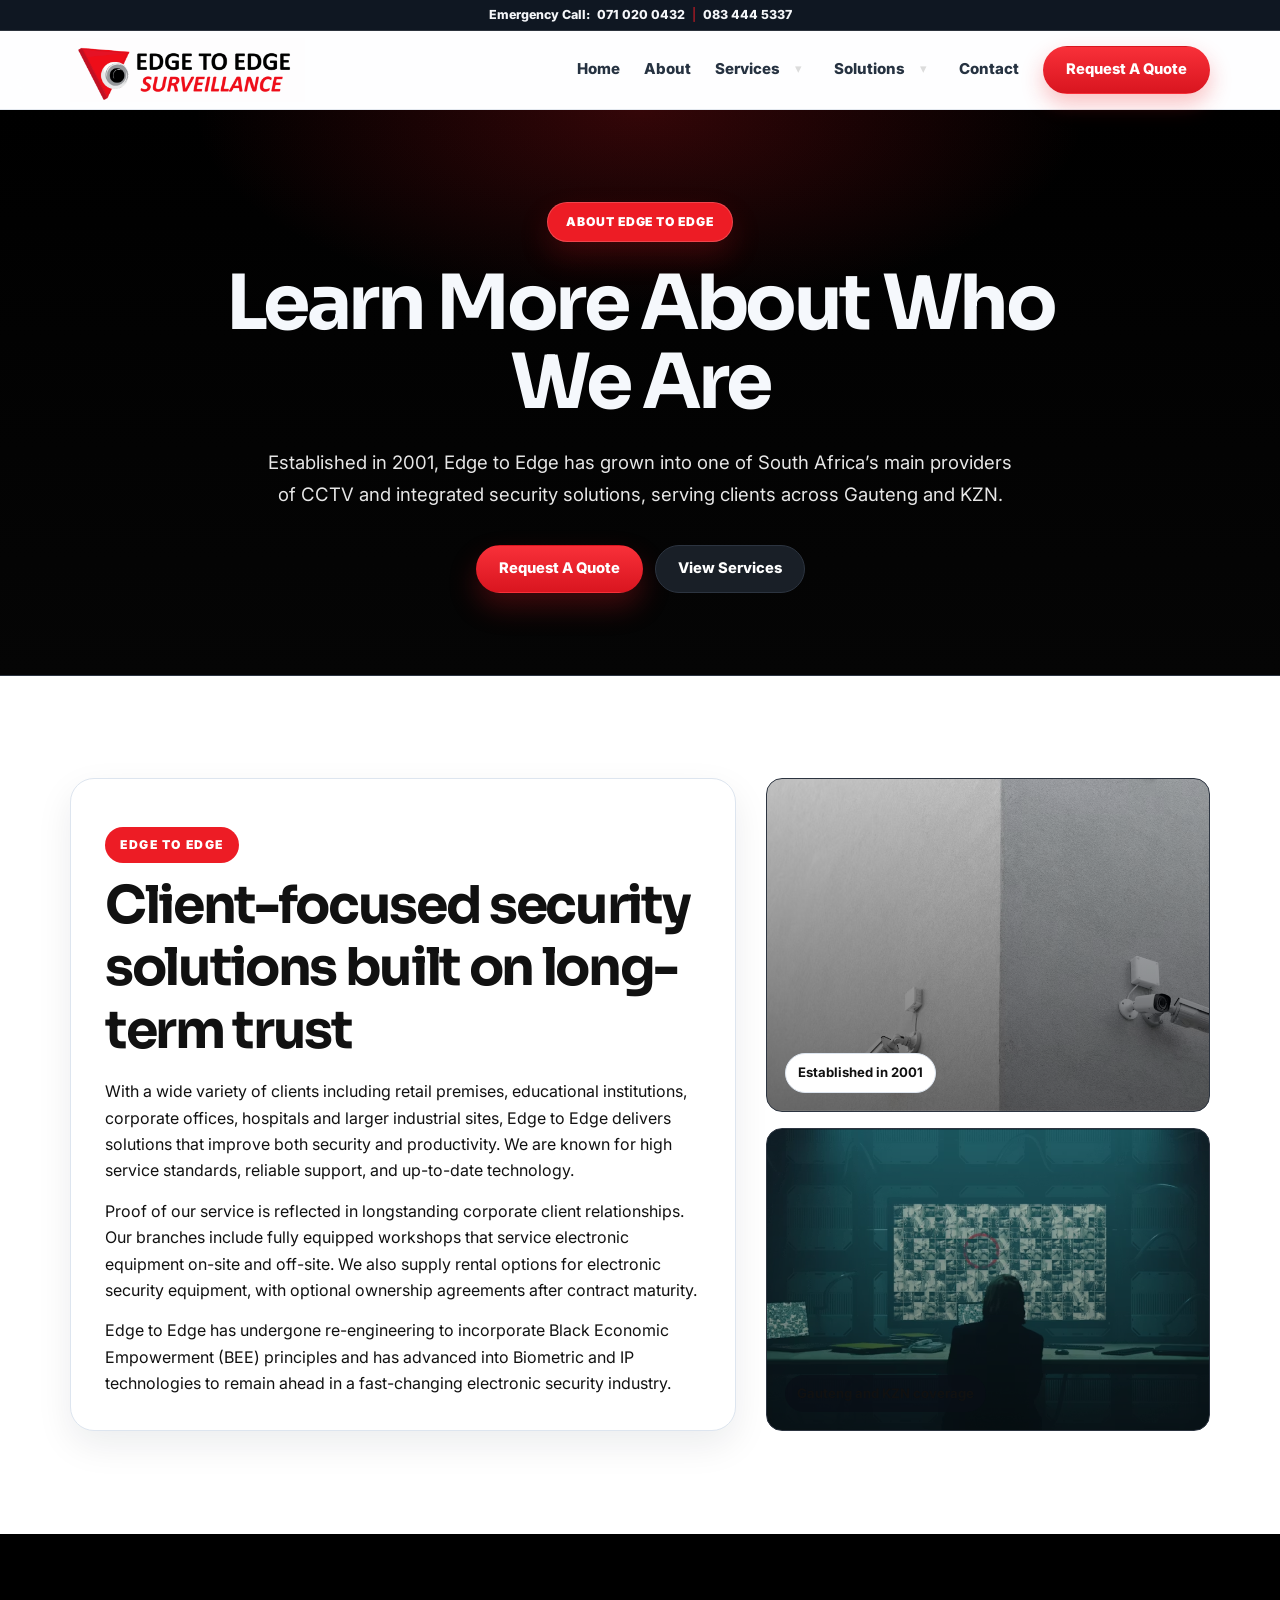
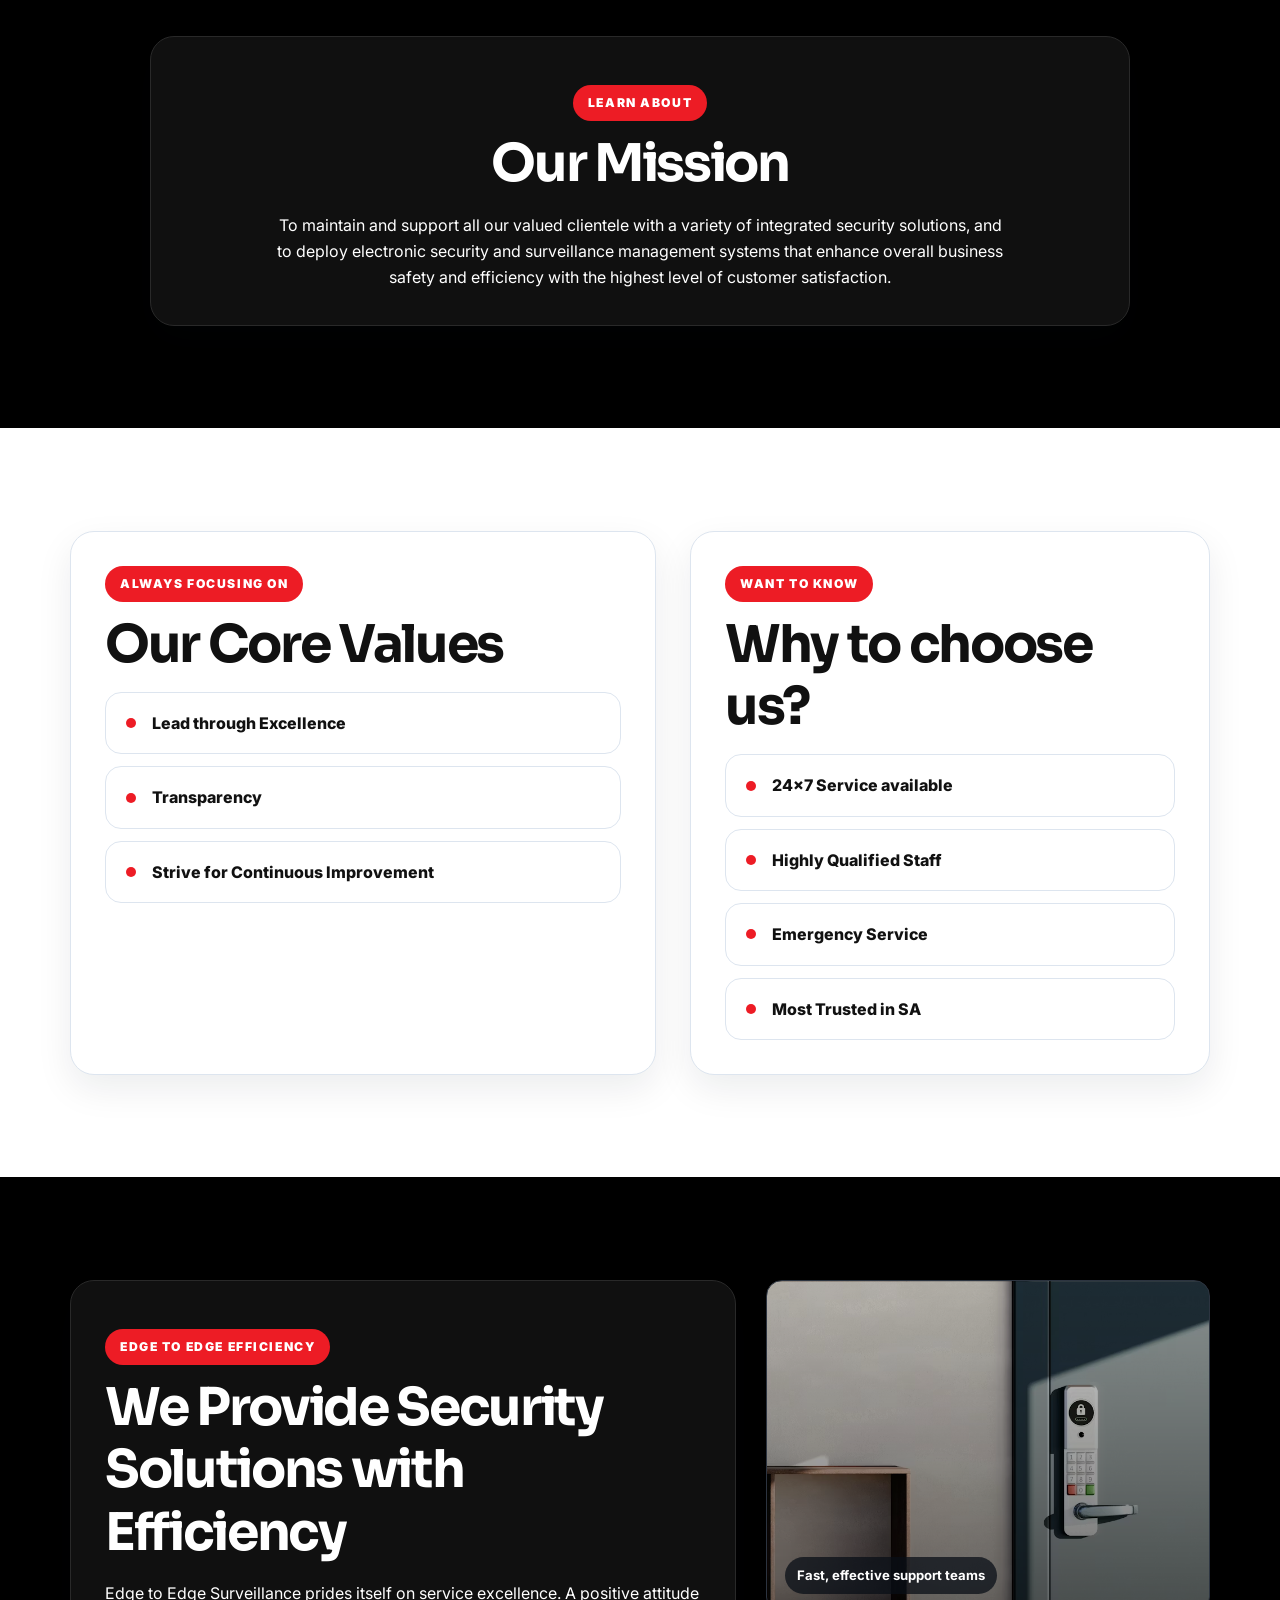
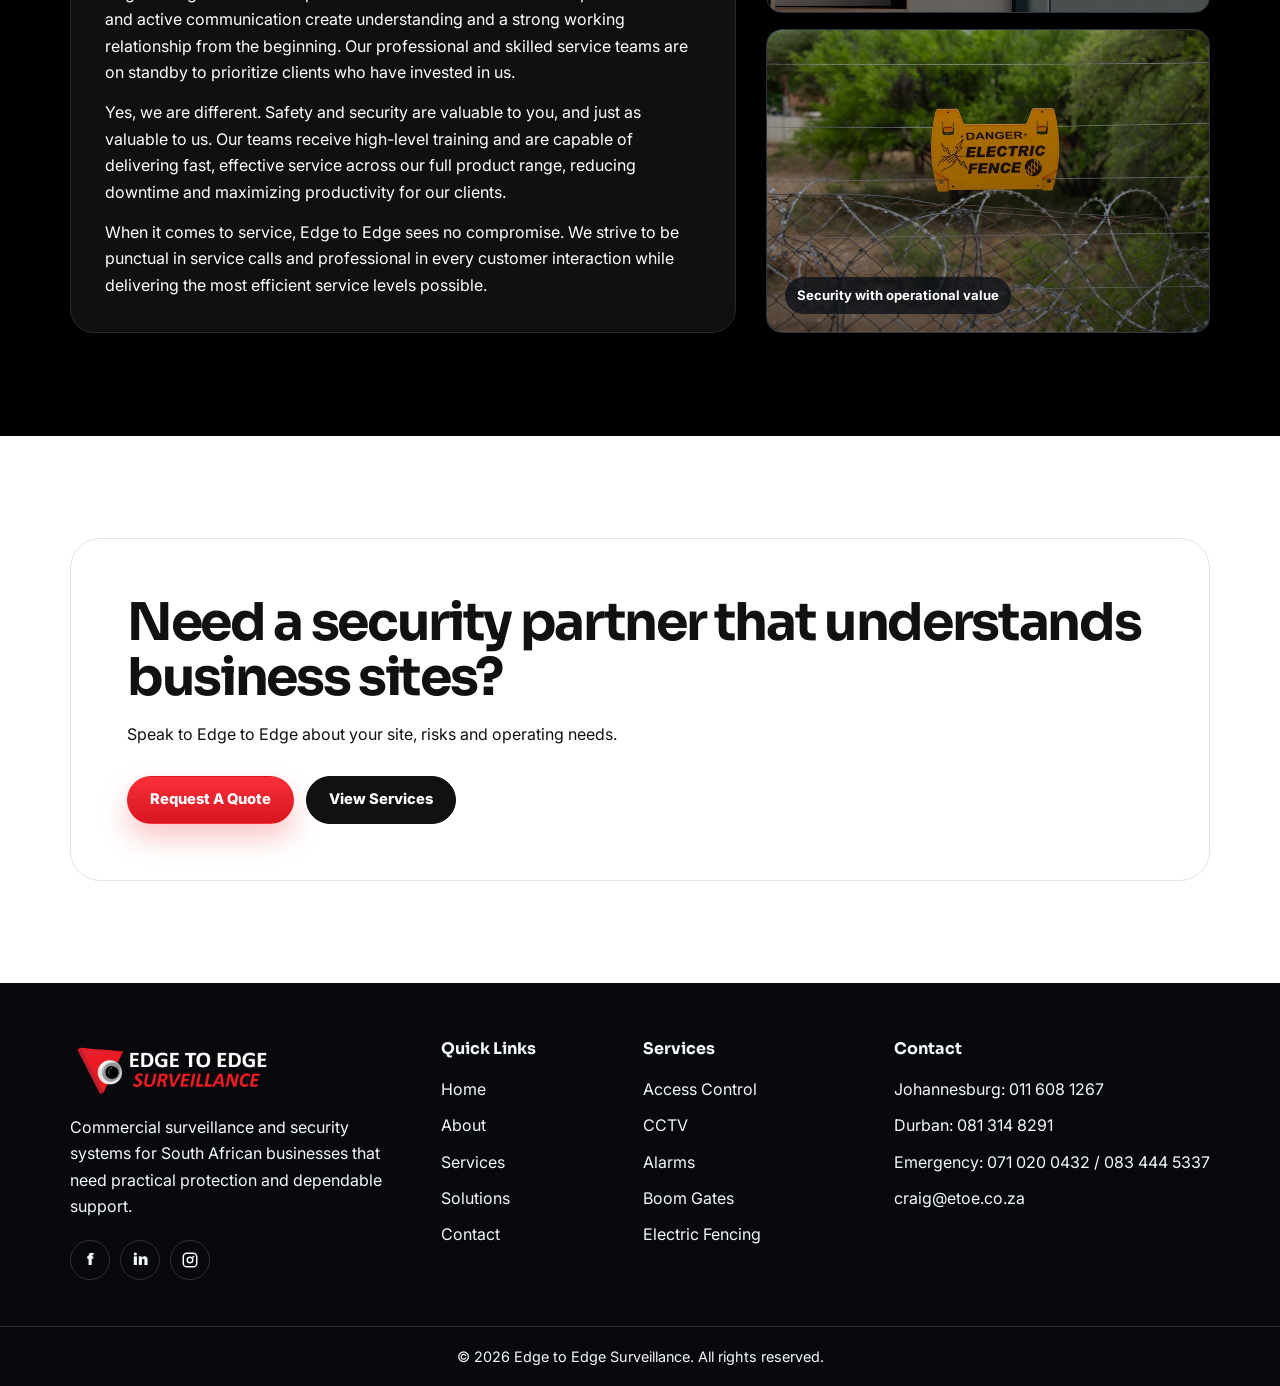
==== about.html @ 5f5db913 "Initial Edge to Edge website" ====
<!DOCTYPE html>
<html lang="en">
  <head>
    <meta charset="UTF-8" />
    <meta name="viewport" content="width=device-width, initial-scale=1.0" />
    <title>About | Edge to Edge Surveillance</title>
    <link rel="preconnect" href="https://fonts.googleapis.com" />
    <link rel="preconnect" href="https://fonts.gstatic.com" crossorigin />
    <link href="https://fonts.googleapis.com/css2?family=Inter:wght@400;500;600;700;800&family=Sora:wght@600;700;800&display=swap" rel="stylesheet" />
    <link rel="stylesheet" href="style.css" />
  </head>
  <body data-page="about">
    <header class="site-header">
      <div class="emergency-bar"><span>Emergency Call:</span><a href="tel:0710200432">071 020 0432</a><span>|</span><a href="tel:0834445337">083 444 5337</a></div>
      <nav class="navbar" aria-label="Primary navigation">
        <a class="brand" href="index.html"><img src="etelogo.png" alt="Edge to Edge Surveillance logo" /></a>
        <button class="menu-toggle" type="button" aria-label="Open menu" aria-expanded="false" data-menu-toggle><span></span><span></span><span></span></button>
        <div class="nav-panel" data-nav-panel><a data-nav="home" href="index.html">Home</a><a data-nav="about" href="about.html">About</a><div class="nav-dropdown" data-services-dropdown><a data-nav="services" href="services.html">Services</a><button class="nav-dropdown-toggle" type="button" aria-label="Open services menu" aria-expanded="false" data-services-toggle>▾</button><div class="nav-dropdown-menu"><a href="services.html#access-control">Access Control</a><a href="services.html#alarms">Alarms</a><a href="services.html#boom-gates">Boom Gates</a><a href="services.html#cctv">CCTV</a><a href="services.html#control-room">CCTV Control Room</a><a href="services.html#electric-fencing">Electric Fencing</a><a href="services.html#solar">Solar</a></div></div><div class="nav-dropdown" data-solutions-dropdown><a data-nav="solutions" href="solutions.html">Solutions</a><button class="nav-dropdown-toggle" type="button" aria-label="Open solutions menu" aria-expanded="false" data-solutions-toggle>▾</button><div class="nav-dropdown-menu"><a href="solutions.html#finance-options">Finance Options</a><a href="solutions.html#sla-options">Service Level Agreement Options</a></div></div><a data-nav="contact" href="contact.html">Contact</a><a class="btn btn-primary" href="contact.html">Request A Quote</a></div>
      </nav>
    </header>
    <main>
      <section class="page-hero">
        <div class="container narrow reveal about-hero-center">
          <p class="eyebrow">About Edge to Edge</p>
          <h1>Learn More About Who We Are</h1>
          <p class="lead">Established in 2001, Edge to Edge has grown into one of South Africa’s main providers of CCTV and integrated security solutions, serving clients across Gauteng and KZN.</p>
          <div class="button-row page-hero-actions">
            <a class="btn btn-primary" href="contact.html">Request A Quote</a>
            <a class="btn btn-secondary" href="services.html">View Services</a>
          </div>
        </div>
      </section>
      <section class="section white-section">
        <div class="container about-story-grid">
          <div class="about-story-card reveal">
            <p class="eyebrow">Edge to Edge</p>
            <h2>Client-focused security solutions built on long-term trust</h2>
            <p>With a wide variety of clients including retail premises, educational institutions, corporate offices, hospitals and larger industrial sites, Edge to Edge delivers solutions that improve both security and productivity. We are known for high service standards, reliable support, and up-to-date technology.</p>
            <p>Proof of our service is reflected in longstanding corporate client relationships. Our branches include fully equipped workshops that service electronic equipment on-site and off-site. We also supply rental options for electronic security equipment, with optional ownership agreements after contract maturity.</p>
            <p>Edge to Edge has undergone re-engineering to incorporate Black Economic Empowerment (BEE) principles and has advanced into Biometric and IP technologies to remain ahead in a fast-changing electronic security industry.</p>
          </div>
          <div class="about-image-stack reveal">
            <article class="about-image-card about-established-card" style="--about-image: url('cctv.avif');">
              <span>Established in 2001</span>
            </article>
            <article class="about-image-card" style="--about-image: url('controlroom.avif');">
              <span>Gauteng and KZN coverage</span>
            </article>
          </div>
        </div>
      </section>
      <section class="section black-section">
        <div class="container">
          <div class="reveal about-mission-card">
            <p class="eyebrow">Learn About</p>
            <h2>Our Mission</h2>
            <p>To maintain and support all our valued clientele with a variety of integrated security solutions, and to deploy electronic security and surveillance management systems that enhance overall business safety and efficiency with the highest level of customer satisfaction.</p>
          </div>
        </div>
      </section>
      <section class="section white-section">
        <div class="container split-grid about-values-grid">
          <div class="reveal about-values-card">
            <p class="eyebrow">Always Focusing On</p>
            <h2>Our Core Values</h2>
            <div class="check-list">
              <span>Lead through Excellence</span>
              <span>Transparency</span>
              <span>Strive for Continuous Improvement</span>
            </div>
          </div>
          <div class="reveal about-values-card">
            <p class="eyebrow">Want to Know</p>
            <h2>Why to choose us?</h2>
            <div class="check-list">
              <span>24x7 Service available</span>
              <span>Highly Qualified Staff</span>
              <span>Emergency Service</span>
              <span>Most Trusted in SA</span>
            </div>
          </div>
        </div>
      </section>
      <section class="section black-section">
        <div class="container about-efficiency-grid">
          <div class="reveal about-efficiency-card">
            <p class="eyebrow">Edge to Edge Efficiency</p>
            <h2>We Provide Security Solutions with Efficiency</h2>
            <p>Edge to Edge Surveillance prides itself on service excellence. A positive attitude and active communication create understanding and a strong working relationship from the beginning. Our professional and skilled service teams are on standby to prioritize clients who have invested in us.</p>
            <p>Yes, we are different. Safety and security are valuable to you, and just as valuable to us. Our teams receive high-level training and are capable of delivering fast, effective service across our full product range, reducing downtime and maximizing productivity for our clients.</p>
            <p>When it comes to service, Edge to Edge sees no compromise. We strive to be punctual in service calls and professional in every customer interaction while delivering the most efficient service levels possible.</p>
          </div>
          <div class="about-image-stack reveal">
            <article class="about-image-card" style="--about-image: url('accesscontrol.avif');">
              <span>Fast, effective support teams</span>
            </article>
            <article class="about-image-card" style="--about-image: url('electricfence.avif');">
              <span>Security with operational value</span>
            </article>
          </div>
        </div>
      </section>
      <section class="section white-section cta-section"><div class="container cta-box reveal"><h2>Need a security partner that understands business sites?</h2><p>Speak to Edge to Edge about your site, risks and operating needs.</p><div class="button-row"><a class="btn btn-primary" href="contact.html">Request A Quote</a><a class="btn btn-white" href="services.html">View Services</a></div></div></section>
    </main>
    <footer class="footer"><div class="container footer-grid"><div><img src="etelightlogo.png" alt="Edge to Edge Surveillance logo" /><p>Commercial surveillance and security systems for South African businesses that need practical protection and dependable support.</p><div class="socials"><a href="#">f</a><a href="#">in</a><a class="instagram-icon" href="#" aria-label="Instagram"><svg viewBox="0 0 24 24" aria-hidden="true"><path d="M7.8 2h8.4A5.8 5.8 0 0 1 22 7.8v8.4a5.8 5.8 0 0 1-5.8 5.8H7.8A5.8 5.8 0 0 1 2 16.2V7.8A5.8 5.8 0 0 1 7.8 2Zm0 2A3.8 3.8 0 0 0 4 7.8v8.4A3.8 3.8 0 0 0 7.8 20h8.4a3.8 3.8 0 0 0 3.8-3.8V7.8A3.8 3.8 0 0 0 16.2 4H7.8Zm8.7 2.2a1.3 1.3 0 1 1 0 2.6 1.3 1.3 0 0 1 0-2.6ZM12 7.3a4.7 4.7 0 1 1 0 9.4 4.7 4.7 0 0 1 0-9.4Zm0 2a2.7 2.7 0 1 0 0 5.4 2.7 2.7 0 0 0 0-5.4Z"/></svg></a></div></div><div><h3>Quick Links</h3><a href="index.html">Home</a><a href="about.html">About</a><a href="services.html">Services</a><a href="solutions.html">Solutions</a><a href="contact.html">Contact</a></div><div><h3>Services</h3><a href="services.html#access-control">Access Control</a><a href="services.html#cctv">CCTV</a><a href="services.html#alarms">Alarms</a><a href="services.html#boom-gates">Boom Gates</a><a href="services.html#electric-fencing">Electric Fencing</a></div><div><h3>Contact</h3><p>Johannesburg: 011 608 1267</p><p>Durban: 081 314 8291</p><p>Emergency: 071 020 0432 / 083 444 5337</p><a href="mailto:craig@etoe.co.za">craig@etoe.co.za</a></div></div><div class="footer-bottom">&copy; <span data-year></span> Edge to Edge Surveillance. All rights reserved.</div></footer>
    <script src="script.js"></script>
  </body>
</html>
---- style.css ----
:root {
  --red: #ed1c25;
  --white: #f4f6f9;
  --black: #07090c;
  --soft-black: #101317;
  --light-grey: #151a21;
  --border-grey: #2c3440;
  --text-grey: #32465e;
  --shadow: 0 20px 52px rgba(0, 0, 0, 0.36);
  --radius: 22px;
}

* {
  box-sizing: border-box;
}

html {
  scroll-behavior: smooth;
  overflow-x: hidden;
}

body {
  margin: 0;
  font-family: "Inter", Arial, sans-serif;
  color: var(--white);
  background: var(--black);
  line-height: 1.65;
  overflow-x: hidden;
}

body.menu-open {
  overflow: hidden;
}

body.menu-open::before {
  content: "";
  position: fixed;
  inset: 0;
  z-index: 90;
  background: rgba(0, 0, 0, 0.52);
  backdrop-filter: blur(3px);
}

img {
  max-width: 100%;
  display: block;
}

a {
  color: inherit;
  text-decoration: none;
}

.container {
  width: min(1140px, calc(100% - 32px));
  margin-inline: auto;
}

.narrow {
  max-width: 850px;
}

.site-header {
  position: sticky;
  top: 0;
  z-index: 100;
  background: rgba(10, 13, 17, 0.94);
  border-bottom: 1px solid var(--border-grey);
  backdrop-filter: blur(16px);
}

.emergency-bar {
  display: flex;
  flex-wrap: wrap;
  justify-content: center;
  align-items: center;
  gap: 7px;
  padding: 7px 14px;
  color: #d8d8d8;
  background: var(--light-grey);
  border-bottom: 1px solid var(--border-grey);
  font-size: 0.78rem;
  line-height: 1.25;
  text-align: center;
}

.emergency-bar span:first-child,
.emergency-bar a {
  color: var(--white);
  font-weight: 800;
}

.emergency-bar span:not(:first-child) {
  color: var(--red);
}

.navbar {
  width: min(1140px, calc(100% - 32px));
  min-height: 78px;
  margin-inline: auto;
  display: flex;
  align-items: center;
  justify-content: space-between;
  gap: 24px;
}

.brand {
  width: clamp(165px, 34vw, 235px);
  flex: 0 0 auto;
}

.nav-panel {
  display: flex;
  align-items: center;
  gap: 24px;
}

.nav-panel > a:not(.btn) {
  color: #ececec;
  font-size: 0.94rem;
  font-weight: 800;
  transition: color 180ms ease;
}

.nav-panel > a:not(.btn):hover,
.nav-panel > a.active {
  color: var(--red);
}

.nav-dropdown {
  position: relative;
  display: flex;
  align-items: center;
  gap: 6px;
}

.nav-dropdown > a {
  color: #ececec;
  font-size: 0.94rem;
  font-weight: 800;
  transition: color 180ms ease;
}

.nav-dropdown > a:hover,
.nav-dropdown > a.active,
.nav-dropdown.is-open > a {
  color: var(--red);
}

.nav-dropdown-toggle {
  width: 24px;
  height: 24px;
  border: 0;
  border-radius: 50%;
  background: transparent;
  color: #dcdcdc;
  cursor: pointer;
  display: grid;
  place-items: center;
  font-size: 0.8rem;
  line-height: 1;
  padding: 0;
  transition: color 180ms ease, transform 180ms ease;
}

.nav-dropdown.is-open .nav-dropdown-toggle {
  color: var(--red);
  transform: rotate(180deg);
}

.nav-dropdown-menu {
  position: absolute;
  top: calc(100% + 12px);
  left: 0;
  min-width: 250px;
  padding: 8px;
  border: 1px solid var(--border-grey);
  border-radius: 14px;
  background: #161c24;
  box-shadow: 0 16px 32px rgba(0, 0, 0, 0.35);
  display: grid;
  gap: 2px;
  opacity: 0;
  pointer-events: none;
  transform: translateY(8px);
  transition: opacity 160ms ease, transform 160ms ease;
  z-index: 120;
}

.nav-dropdown-menu a {
  display: block;
  padding: 10px 12px;
  border-radius: 10px;
  color: #ececec;
  font-size: 0.9rem;
  font-weight: 700;
}

.nav-dropdown-menu a:hover {
  background: #1d1d1d;
  color: var(--white);
}

.nav-dropdown:hover .nav-dropdown-menu,
.nav-dropdown.is-open .nav-dropdown-menu {
  opacity: 1;
  pointer-events: auto;
  transform: translateY(0);
}

.menu-toggle {
  display: none;
  width: 46px;
  height: 46px;
  border: 1px solid var(--border-grey);
  border-radius: 14px;
  background: #141414;
  cursor: pointer;
}

.menu-toggle span {
  display: block;
  width: 18px;
  height: 2px;
  margin: 5px auto;
  border-radius: 20px;
  background: var(--white);
  transition: transform 180ms ease, opacity 180ms ease;
}

.menu-open .menu-toggle span:nth-child(1) {
  transform: translateY(7px) rotate(45deg);
}

.menu-open .menu-toggle span:nth-child(2) {
  opacity: 0;
}

.menu-open .menu-toggle span:nth-child(3) {
  transform: translateY(-7px) rotate(-45deg);
}

.btn {
  min-height: 48px;
  display: inline-flex;
  align-items: center;
  justify-content: center;
  padding: 0 22px;
  border: 1px solid transparent;
  border-radius: 999px;
  font-weight: 800;
  font-size: 0.92rem;
  line-height: 1;
  white-space: nowrap;
  cursor: pointer;
  transition: transform 220ms ease, box-shadow 220ms ease, border-color 220ms ease, background 220ms ease, color 220ms ease;
}

.btn:hover {
  transform: translateY(-2px);
}

.btn-primary {
  color: var(--white);
  background: linear-gradient(180deg, #f83039 0%, #d9151f 100%);
  box-shadow: 0 14px 30px rgba(237, 28, 37, 0.3);
}

.btn-primary:hover {
  background: linear-gradient(180deg, #ff3a44 0%, #cd111b 100%);
  box-shadow: 0 18px 34px rgba(237, 28, 37, 0.38);
}

.btn-secondary {
  color: var(--white);
  background: #191f27;
  border-color: var(--border-grey);
}

.btn-white {
  color: var(--white);
  background: #191919;
  border-color: rgba(255, 255, 255, 0.4);
}

.split-grid .btn {
  margin-top: 14px;
}

.hero {
  position: relative;
  isolation: isolate;
  overflow: hidden;
  min-height: clamp(620px, 82vh, 780px);
  display: grid;
  align-items: center;
  padding: 116px 0 96px;
  background:
    radial-gradient(900px 420px at 78% -10%, rgba(237, 28, 37, 0.18), transparent 60%),
    #000000;
}

.hero-slider {
  position: absolute;
  inset: 0;
  z-index: 0;
  pointer-events: none;
}

.hero-slide {
  position: absolute;
  inset: 0;
  background-image: var(--hero-image);
  background-size: cover;
  background-position: center;
  z-index: 0;
  opacity: 0;
  transform: scale(1.02);
  transition: opacity 950ms ease-in-out, transform 8000ms ease;
  pointer-events: none;
}

.hero-slide.is-active {
  z-index: 2;
  opacity: 0.92;
  transform: scale(1);
}

.hero::after {
  content: "";
  position: absolute;
  inset: 0;
  z-index: 1;
  pointer-events: none;
  background:
    linear-gradient(90deg, rgba(4, 7, 10, 0.72), rgba(6, 10, 16, 0.35), rgba(4, 7, 10, 0.72)),
    linear-gradient(180deg, rgba(0, 0, 0, 0.28), rgba(0, 0, 0, 0.6));
}

.hero-grid,
.hero-centered,
.split-grid,
.contact-grid {
  display: grid;
  grid-template-columns: 1fr;
  gap: 34px;
}

.hero-centered {
  position: relative;
  z-index: 2;
  max-width: 940px;
  justify-items: center;
  text-align: center;
}

.hero-copy {
  transition: opacity 340ms ease, transform 340ms ease;
  width: 100%;
  display: grid;
  justify-items: center;
}

.hero-copy.is-switching {
  opacity: 0.62;
  transform: translateY(4px);
}

.hero-copy h1 {
  font-family: "Sora", "Inter", Arial, sans-serif;
  font-weight: 700;
  min-height: 2.3em;
  letter-spacing: -0.012em;
  text-wrap: balance;
}

.hero-copy .lead {
  font-family: "Inter", Arial, sans-serif;
  min-height: 4.1em;
  text-wrap: balance;
}

.hero .eyebrow,
.hero h1,
.hero .lead,
.hero .trust-badges span {
  color: var(--white);
}

.hero .eyebrow {
  display: inline-flex;
  align-items: center;
  justify-content: center;
  min-height: 34px;
  padding: 0 14px;
  border-radius: 999px;
  background: var(--red);
  color: #ffffff;
  letter-spacing: 0.08em;
}

.hero .btn-secondary {
  color: var(--white);
  border-color: rgba(255, 255, 255, 0.42);
  background: rgba(255, 255, 255, 0.08);
}

.hero-dots {
  position: relative;
  z-index: 3;
  display: flex;
  gap: 8px;
  justify-content: center;
  margin-top: 22px;
}

.hero-dot {
  width: 9px;
  height: 9px;
  padding: 0;
  border: 0;
  cursor: pointer;
  pointer-events: auto;
  border-radius: 50%;
  background: rgba(17, 17, 17, 0.25);
  transition: transform 180ms ease, background 180ms ease;
}

.hero-dot.is-active {
  background: var(--red);
  transform: scale(1.15);
}

.hero-slider-arrow {
  position: absolute;
  top: 50%;
  z-index: 4;
  width: clamp(38px, 4vw, 52px);
  height: clamp(38px, 4vw, 52px);
  border: 1px solid #ffffff !important;
  border-radius: 50%;
  background-color: #ffffff !important;
  background-image: none !important;
  color: #0a0c10 !important;
  cursor: pointer;
  pointer-events: auto;
  display: grid;
  place-items: center;
  transform: translateY(-50%);
  transition: transform 220ms ease, background 220ms ease, border-color 220ms ease;
  backdrop-filter: none;
  opacity: 1;
}

.hero-slider-arrow span {
  font-size: clamp(1.15rem, 2.5vw, 1.5rem);
  line-height: 1;
  margin-top: -1px;
  pointer-events: none;
}

.hero-slider-arrow:hover {
  background-color: #ffffff !important;
  border-color: #ffffff !important;
  transform: translateY(-50%) scale(1.05);
}

.hero-prev {
  left: clamp(10px, 1.8vw, 22px);
}

.hero-next {
  right: clamp(10px, 1.8vw, 22px);
}

.hero-centered h1 {
  max-width: 1040px;
  line-height: 1.02;
  letter-spacing: -0.015em;
  margin-inline: auto;
}

.eyebrow {
  margin: 0 0 12px;
  color: var(--red);
  font-size: 0.76rem;
  font-weight: 900;
  letter-spacing: 0.13em;
  text-transform: uppercase;
}

h1,
h2,
h3,
p {
  overflow-wrap: anywhere;
}

h1,
h2,
h3 {
  margin: 0;
  color: var(--white);
  font-family: "Sora", "Inter", Arial, sans-serif;
  letter-spacing: -0.045em;
}

h1 {
  max-width: 850px;
  font-size: clamp(2.45rem, 8vw, 4.75rem);
  line-height: 1.02;
}

h2 {
  font-size: clamp(1.9rem, 5.5vw, 3.25rem);
  line-height: 1.06;
}

h3 {
  font-size: 1.16rem;
  line-height: 1.3;
}

p {
  margin: 16px 0 0;
  color: var(--text-grey);
}

.lead {
  max-width: 720px;
  font-size: clamp(1rem, 2.5vw, 1.16rem);
}

.hero-centered .lead {
  margin-inline: auto;
}

.button-row {
  display: flex;
  flex-wrap: wrap;
  gap: 12px;
  margin-top: 28px;
}

.hero-centered .button-row {
  justify-content: center;
}

.home-about-preview {
  text-align: center;
}

.home-about-preview .section-heading {
  margin-left: auto;
  margin-right: auto;
}

.home-about-copy {
  max-width: 1040px;
  margin: 0 auto;
  display: grid;
  grid-template-columns: 1fr;
  gap: 18px;
  text-align: left;
}

.home-about-copy p {
  margin: 0;
  padding: 22px;
  border: 1px solid #dde5ef;
  border-radius: 18px;
  background: #ffffff;
  box-shadow: 0 14px 36px rgba(12, 24, 38, 0.08);
}

.home-about-actions {
  display: flex;
  justify-content: center;
  margin-top: 28px;
}

@media (min-width: 840px) {
  .home-about-copy {
    grid-template-columns: repeat(3, 1fr);
  }
}

.trust-badges {
  display: grid;
  grid-template-columns: 1fr;
  gap: 10px;
  margin-top: 28px;
}

.trust-badges span {
  padding: 13px 15px;
  border: 1px solid var(--border-grey);
  border-left: 3px solid var(--red);
  border-radius: 14px;
  background: #1b1b1b;
  font-weight: 800;
  font-size: 0.9rem;
}

.media-placeholder {
  min-height: 420px;
  display: grid;
  place-items: center;
  padding: 18px;
  border: 1px solid var(--border-grey);
  border-radius: 30px;
  background:
    linear-gradient(135deg, rgba(237, 28, 37, 0.06), transparent 42%),
    repeating-linear-gradient(0deg, transparent, transparent 35px, rgba(17, 17, 17, 0.04) 36px),
    var(--light-grey);
  box-shadow: var(--shadow);
}

.media-placeholder div {
  width: 100%;
  min-height: 100%;
  display: grid;
  place-items: center;
  align-content: center;
  gap: 12px;
  padding: 28px;
  border: 1px dashed #c9c9c9;
  border-radius: 22px;
  color: var(--text-grey);
  text-align: center;
}

.media-placeholder span {
  color: var(--red);
  font-size: 0.75rem;
  font-weight: 900;
  letter-spacing: 0.12em;
  text-transform: uppercase;
}

.media-placeholder strong {
  max-width: 330px;
  color: var(--black);
  font-family: "Sora", "Inter", Arial, sans-serif;
  font-size: 1.45rem;
  line-height: 1.25;
}

.trust-strip {
  background: #111111;
  border-block: 1px solid var(--border-grey);
}

.trust-strip-grid {
  display: grid;
  grid-template-columns: 1fr;
  gap: 1px;
  padding: 0;
  background: var(--border-grey);
}

.trust-strip-grid span {
  padding: 20px 18px;
  background: #171717;
  color: var(--white);
  font-weight: 900;
}

.section {
  padding: 86px 0;
}

.section-muted {
  background:
    linear-gradient(180deg, rgba(255, 255, 255, 0.01), rgba(255, 255, 255, 0)),
    var(--light-grey);
}

.section-heading {
  max-width: 760px;
  margin-bottom: 34px;
}

.section-heading p {
  max-width: 680px;
}

.card-grid,
.feature-grid,
.testimonial-grid,
.industry-grid,
.two-card-grid,
.logo-grid {
  display: grid;
  grid-template-columns: 1fr;
  gap: 16px;
}

.service-card,
.feature-card,
.testimonial-card,
.industry-card,
.info-card,
.feature-panel {
  position: relative;
  padding: 24px;
  border: 1px solid var(--border-grey);
  border-radius: var(--radius);
  background: #181f29;
  box-shadow: 0 16px 36px rgba(0, 0, 0, 0.34);
}

.service-card {
  overflow: hidden;
  display: grid;
  grid-template-rows: auto auto 1fr auto;
  row-gap: 12px;
  align-content: start;
  transition: transform 180ms ease, box-shadow 180ms ease, border-color 180ms ease;
}

.service-card::before {
  content: "";
  position: absolute;
  inset: 0 auto 0 0;
  width: 4px;
  background: var(--red);
}

.service-card:hover,
.industry-card:hover,
.feature-card:hover {
  transform: translateY(-6px);
  border-color: rgba(237, 28, 37, 0.25);
  box-shadow: 0 18px 40px rgba(0, 0, 0, 0.42);
}

.service-card,
.feature-card,
.testimonial-card,
.industry-card,
.info-card,
.feature-panel,
.service-detail,
.contact-form,
.contact-list p,
.about-story-card,
.about-values-card,
.about-mission-card,
.about-efficiency-card,
.cta-box {
  background-image: linear-gradient(180deg, rgba(255, 255, 255, 0.015), rgba(255, 255, 255, 0));
}

.service-image {
  height: 168px;
  margin: -24px -24px 22px;
  background:
    linear-gradient(180deg, rgba(17, 17, 17, 0.06), rgba(17, 17, 17, 0.18)),
    var(--service-image);
  background-size: cover;
  background-position: center;
  border-bottom: 1px solid var(--border-grey);
}

.icon {
  width: 44px;
  height: 44px;
  display: inline-flex;
  align-items: center;
  justify-content: center;
  margin-bottom: 18px;
  border-radius: 14px;
  color: var(--red);
  background: rgba(237, 28, 37, 0.08);
  font-size: 0.8rem;
  font-weight: 900;
}

.service-card a,
.service-detail a {
  display: inline-flex;
  margin-top: 18px;
  color: var(--red);
  font-weight: 900;
}

.service-detail > a {
  min-height: 52px;
  padding: 0 26px;
  border: 1px solid transparent;
  border-radius: 999px;
  background: var(--red);
  color: var(--white);
  font-size: 0.96rem;
  font-weight: 800;
  letter-spacing: 0.01em;
  align-items: center;
  justify-content: center;
  text-align: center;
  transition: transform 220ms ease, background 220ms ease, box-shadow 220ms ease;
  box-shadow: 0 10px 24px rgba(237, 28, 37, 0.24);
}

.service-detail > a:hover {
  transform: translateY(-3px);
  background: #cf151e;
}

.services-preview .service-card h3 {
  margin: 0;
  line-height: 1.25;
}

.services-preview .service-card p {
  margin: 0;
}

.services-preview .service-card a {
  margin-top: auto;
  align-self: center;
  justify-self: center;
  display: flex;
  align-items: center;
  justify-content: center;
  width: min(100%, 220px);
  height: 52px;
  min-height: 52px;
  padding: 0;
  border: 1px solid transparent;
  border-radius: 999px;
  background: linear-gradient(180deg, #f83039 0%, #d9151f 100%);
  color: var(--white);
  font-size: 0.9rem;
  font-weight: 800;
  line-height: 1.2;
  letter-spacing: 0.01em;
  transition: transform 220ms ease, background 220ms ease, box-shadow 220ms ease;
  box-shadow: 0 12px 24px rgba(237, 28, 37, 0.24);
  text-align: center;
}

.services-preview .service-card a:hover {
  transform: translateY(-3px);
  background: linear-gradient(180deg, #ff3a44 0%, #cd111b 100%);
  box-shadow: 0 16px 30px rgba(237, 28, 37, 0.3);
}

.services-preview .solar-wide a {
  width: 100%;
  max-width: none;
}

.feature-card {
  padding-left: 48px;
  font-weight: 900;
  transition: transform 180ms ease, box-shadow 180ms ease, border-color 180ms ease;
}

.feature-card::before,
.check-list span::before {
  content: "";
  position: absolute;
  width: 10px;
  height: 10px;
  border-radius: 50%;
  background: var(--red);
}

.feature-card::before {
  left: 24px;
  top: 32px;
}

.why-list {
  display: grid;
  grid-template-columns: 1fr;
  gap: 18px;
  max-width: 1040px;
  margin: 0 auto;
}

.why-section .section-heading {
  margin-left: auto;
  margin-right: auto;
  text-align: center;
}

.why-section .section-heading p {
  margin-left: auto;
  margin-right: auto;
}

.clients .section-heading {
  margin-left: auto;
  margin-right: auto;
  text-align: center;
}

.clients .section-heading p {
  margin-left: auto;
  margin-right: auto;
}

.home-services-section .section-heading {
  margin-left: auto;
  margin-right: auto;
  text-align: center;
}

.home-services-section .section-heading p {
  margin-left: auto;
  margin-right: auto;
}

.why-item {
  display: grid;
  justify-items: center;
  align-content: start;
  align-items: center;
  gap: 16px;
  min-height: 190px;
  padding: 30px 22px;
  border: 1px solid #dde5ef;
  border-radius: 18px;
  background: #ffffff;
  color: #111111;
  font-weight: 800;
  text-align: center;
  box-shadow: 0 14px 36px rgba(12, 24, 38, 0.08);
  transition: transform 220ms ease, box-shadow 220ms ease, border-color 220ms ease;
}

.why-item:hover {
  transform: translateY(-6px);
  border-color: rgba(237, 28, 37, 0.32);
  box-shadow: 0 22px 42px rgba(12, 24, 38, 0.14);
}

.mini-icon {
  flex: 0 0 auto;
  width: 64px;
  height: 64px;
  display: grid;
  place-items: center;
  border-radius: 18px;
  border: 1px solid rgba(237, 28, 37, 0.22);
  background:
    linear-gradient(180deg, rgba(237, 28, 37, 0.12), rgba(237, 28, 37, 0.04)),
    #ffffff;
  box-shadow: 0 12px 24px rgba(237, 28, 37, 0.12);
}

.mini-icon svg {
  width: 32px;
  height: 32px;
  fill: none;
  stroke: var(--red);
  stroke-width: 1.65;
  stroke-linecap: round;
  stroke-linejoin: round;
}

.feature-panel {
  border-top: 4px solid var(--red);
}

.clients {
  background: #111111;
}

.logo-grid {
  grid-template-columns: 1fr 1fr;
}

.logo-grid span {
  min-height: 82px;
  display: grid;
  place-items: center;
  padding: 18px 12px;
  border: 1px solid var(--border-grey);
  border-radius: 18px;
  color: #d0d0d0;
  background: #1a1a1a;
  font-weight: 900;
  text-align: center;
  filter: grayscale(1);
}

.client-carousel {
  position: relative;
  display: grid;
  grid-template-columns: 44px 1fr 44px;
  align-items: center;
  gap: 14px;
}

.client-viewport {
  overflow: hidden;
}

.client-track {
  display: flex;
  gap: 20px;
  transition: transform 500ms ease;
  will-change: transform;
}

.client-card {
  flex: 0 0 calc((100% - 60px) / 4);
  aspect-ratio: 1 / 1;
  padding: 22px 18px;
  border: 1px solid var(--border-grey);
  border-radius: 16px;
  background: #1a1a1a;
  display: grid;
  grid-template-rows: 1fr auto;
  justify-items: center;
  align-items: center;
  gap: 12px;
}

.client-card img {
  max-width: 96%;
  width: auto;
  max-height: 156px;
  object-fit: contain;
  filter: none;
}

.client-card p {
  margin: 0;
  font-size: 0.96rem;
  color: #efefef;
  font-weight: 700;
  text-align: center;
}

.client-arrow {
  width: 42px;
  height: 42px;
  border: 1px solid var(--border-grey);
  border-radius: 50%;
  background: #1b1b1b;
  color: #ededed;
  font-size: 1.5rem;
  line-height: 1;
  cursor: pointer;
  transition: transform 180ms ease, border-color 180ms ease, color 180ms ease;
}

.client-arrow:hover {
  transform: scale(1.05);
  border-color: rgba(237, 28, 37, 0.55);
  color: #fff;
}

.testimonial-card p {
  margin-top: 0;
  color: #f0f0f0;
  font-size: 1.02rem;
}

.testimonial-card strong {
  display: block;
  margin-top: 22px;
  color: var(--white);
}

.testimonial-card span {
  color: var(--text-grey);
}

.faq-section .section-heading {
  margin-left: auto;
  margin-right: auto;
  text-align: center;
}

.faq-section .section-heading p {
  margin-left: auto;
  margin-right: auto;
}

.faq-grid {
  display: grid;
  gap: 14px;
  max-width: 920px;
  margin: 0 auto;
}

.faq-item {
  overflow: hidden;
  border: 1px solid #292929;
  border-radius: 20px;
  background: #101010;
  box-shadow: 0 18px 42px rgba(0, 0, 0, 0.28);
}

.faq-item summary {
  position: relative;
  min-height: 68px;
  display: flex;
  align-items: center;
  padding: 20px 62px 20px 22px;
  color: #ffffff;
  font-weight: 850;
  cursor: pointer;
  list-style: none;
}

.faq-item summary::-webkit-details-marker {
  display: none;
}

.faq-item summary::after {
  content: "+";
  position: absolute;
  right: 20px;
  top: 50%;
  width: 34px;
  height: 34px;
  display: grid;
  place-items: center;
  border-radius: 50%;
  background: #ed1c25;
  color: #ffffff;
  font-size: 1.25rem;
  transform: translateY(-50%);
}

.faq-item[open] summary::after {
  content: "−";
}

.faq-item p {
  margin: 0;
  padding: 0 22px 22px;
  color: #eeeeee;
  line-height: 1.75;
}

.cta-section {
  background: #101010;
}

.cta-box {
  padding: clamp(30px, 6vw, 56px);
  border: 1px solid var(--border-grey);
  border-radius: 30px;
  background:
    linear-gradient(90deg, rgba(237, 28, 37, 0.06), transparent 55%),
    var(--light-grey);
}

.page-hero {
  padding: 112px 0 72px;
  background: #151515;
  border-bottom: 1px solid var(--border-grey);
}

.page-hero .lead {
  max-width: 760px;
}

.page-hero-actions {
  margin-top: 28px;
  justify-content: center;
}

body[data-page="services"] .page-hero .container {
  text-align: center;
}

body[data-page="services"] .page-hero .lead {
  margin-left: auto;
  margin-right: auto;
}

body[data-page="solutions"] .page-hero .container {
  text-align: center;
}

body[data-page="solutions"] .page-hero .lead {
  margin-left: auto;
  margin-right: auto;
}

body[data-page="contact"] .page-hero .container {
  text-align: center;
}

body[data-page="contact"] .page-hero .lead {
  margin-left: auto;
  margin-right: auto;
}

.contact-quick-grid {
  display: grid;
  grid-template-columns: 1fr;
  gap: 12px;
}

.contact-quick-card {
  padding: 18px;
  border: 1px solid var(--border-grey);
  border-radius: 16px;
  background: #171717;
}

.contact-quick-card p {
  margin: 0 0 6px;
  font-size: 0.82rem;
  font-weight: 800;
  color: #d2d2d2;
  text-transform: uppercase;
  letter-spacing: 0.08em;
}

.contact-quick-card a {
  display: block;
  color: var(--white);
  font-size: 1.08rem;
  font-weight: 800;
}

.contact-form-wrap {
  display: grid;
  gap: 14px;
}

.contact-image-panel {
  border: 1px solid var(--border-grey);
  border-radius: 20px;
  overflow: hidden;
}

.contact-image-panel img {
  width: 100%;
  height: auto;
  display: block;
}

.contact-support-card {
  margin-top: 14px;
  padding: 18px;
  border: 1px solid var(--border-grey);
  border-radius: 16px;
  background: #171717;
}

.contact-support-card h3 {
  margin-bottom: 10px;
}

.about-hero-center {
  text-align: center;
}

.about-hero-center .lead {
  margin-left: auto;
  margin-right: auto;
}

.about-story-grid,
.about-efficiency-grid {
  display: grid;
  grid-template-columns: 1fr;
  gap: 30px;
}

.about-story-card,
.about-values-card,
.about-mission-card,
.about-efficiency-card {
  padding: clamp(22px, 3vw, 34px);
  border: 1px solid var(--border-grey);
  border-radius: 24px;
  background: #1a1a1a;
  box-shadow: 0 10px 26px rgba(0, 0, 0, 0.24);
}

.about-values-card {
  height: 100%;
  display: flex;
  flex-direction: column;
}

.about-story-card h2,
.about-values-card h2,
.about-mission-card h2,
.about-efficiency-card h2 {
  margin-bottom: 16px;
  line-height: 1.2;
}

.about-story-card p,
.about-mission-card p,
.about-efficiency-card p {
  margin-top: 14px;
}

.about-story-card,
.about-mission-card,
.about-efficiency-card {
  max-width: none;
  width: 100%;
}

.about-story-card p,
.about-mission-card p,
.about-efficiency-card p {
  max-width: 74ch;
}

.about-mission-card {
  max-width: 980px;
  margin-inline: auto;
  text-align: center;
}

.about-mission-card p {
  margin-inline: auto;
}

.about-image-stack {
  display: grid;
  gap: 16px;
}

.about-image-card {
  position: relative;
  min-height: 220px;
  border: 1px solid var(--border-grey);
  border-radius: 24px;
  overflow: hidden;
  background:
    linear-gradient(180deg, rgba(0, 0, 0, 0.18), rgba(0, 0, 0, 0.56)),
    var(--about-image);
  background-size: cover;
  background-position: center;
  display: flex;
  align-items: end;
  padding: 18px;
}

.about-image-card span {
  display: inline-flex;
  padding: 8px 12px;
  border-radius: 999px;
  background: rgba(0, 0, 0, 0.6);
  color: #fff;
  font-weight: 700;
  font-size: 0.82rem;
}

.about-story-grid .about-image-card:first-child,
.about-efficiency-grid .about-image-card:first-child {
  min-height: 260px;
}

.about-story-grid .about-image-card:last-child,
.about-efficiency-grid .about-image-card:last-child {
  min-height: 230px;
}

.check-list {
  display: grid;
  gap: 12px;
}

.check-list span {
  position: relative;
  padding: 17px 18px 17px 46px;
  border: 1px solid var(--border-grey);
  border-radius: 16px;
  background: #191919;
  font-weight: 800;
}

.check-list span::before {
  left: 20px;
  top: 50%;
  transform: translateY(-50%);
}

.service-detail-list .container {
  display: grid;
  gap: 18px;
}

.service-detail {
  display: grid;
  grid-template-columns: 1fr;
  gap: 20px;
  padding: 26px;
  border: 1px solid var(--border-grey);
  border-radius: var(--radius);
  background: #191919;
}

.service-detail ul {
  margin: 0;
  padding-left: 20px;
  color: var(--text-grey);
}

.service-detail li + li {
  margin-top: 8px;
}

.service-detail h3 {
  margin: 18px 0 12px;
  font-size: 1.05rem;
  letter-spacing: -0.01em;
}

.service-detail h4 {
  margin: 0 0 8px;
  color: var(--white);
  font-family: "Sora", "Inter", Arial, sans-serif;
  font-size: 1rem;
  line-height: 1.25;
}

.service-detail-rich {
  gap: 24px;
}

.service-detail-rich > div:first-child ul {
  margin-top: 10px;
}

.service-detail-rich > div:first-child,
.service-detail-rich .service-detail-media {
  align-self: start;
}

.service-detail-rich .service-detail-media {
  display: grid;
  grid-template-columns: 1fr;
  gap: 12px;
}

.service-detail-rich .service-detail-media img {
  width: 100%;
  height: auto;
  max-height: none;
  object-fit: contain;
  border-radius: 14px;
  border: 1px solid var(--border-grey);
}

.service-detail-rich > a {
  grid-column: 1 / -1;
  justify-self: center;
  align-self: center;
  margin-top: 2px;
}

.solutions-intro .service-detail-media {
  display: grid;
  grid-template-columns: 1fr;
  gap: 12px;
}

.solutions-intro .service-detail-media img {
  width: 100%;
  height: auto;
  border: 1px solid var(--border-grey);
  border-radius: 14px;
}

.sla-grid {
  display: grid;
  grid-template-columns: 1fr;
  gap: 12px;
  margin-top: 10px;
}

.sla-card {
  padding: 14px;
  border: 1px solid var(--border-grey);
  border-radius: 14px;
  background: #161616;
}

.sla-card h4 {
  margin-bottom: 10px;
}

.sla-card ul {
  margin: 0;
}

body[data-page="solutions"] #sla-options {
  margin-top: clamp(52px, 8vw, 96px);
}

body[data-page="solutions"] .sla-options-block {
  background: #ffffff !important;
  border-color: #dde5ef !important;
  color: #111111 !important;
}

body[data-page="solutions"] .sla-options-block :is(h2, h3, h4, p, li, strong, span, a:not(.btn)) {
  color: #111111 !important;
}

body[data-page="solutions"] .sla-options-block :is(p, li) {
  color: #2b2b2b !important;
}

body[data-page="solutions"] .sla-options-block .eyebrow {
  color: #ed1c25 !important;
}

body[data-page="solutions"] .sla-options-block .sla-card {
  background: #ffffff !important;
  border-color: #dde5ef !important;
}

body[data-page="solutions"] .sla-options-block .sla-card,
body[data-page="solutions"] .sla-options-block .sla-card *,
body[data-page="solutions"] .sla-options-block .sla-card :is(h4, ul, li, p, strong, span) {
  color: #111111 !important;
  -webkit-text-fill-color: #111111 !important;
}

body[data-page="solutions"] .sla-options-block {
  padding: clamp(24px, 5vw, 44px) !important;
  overflow: visible;
}

body[data-page="solutions"] .sla-heading {
  max-width: 720px;
  margin: 0 auto 30px;
  text-align: center;
}

body[data-page="solutions"] .sla-heading h3 {
  font-size: clamp(1.8rem, 3.2vw, 3rem);
  letter-spacing: -0.04em;
}

body[data-page="solutions"] .sla-grid {
  gap: clamp(18px, 2.4vw, 26px);
  margin-top: 0;
}

body[data-page="solutions"] .sla-options-block .sla-card {
  position: relative;
  display: grid;
  grid-template-rows: auto 1fr auto;
  gap: 22px;
  min-height: 100%;
  padding: clamp(26px, 3.5vw, 36px) !important;
  border-radius: 28px !important;
  background:
    linear-gradient(180deg, #ffffff 0%, #f8f9fb 100%) !important;
  border: 1px solid #dfe6ee !important;
  box-shadow: 0 18px 42px rgba(10, 20, 34, 0.1) !important;
}

body[data-page="solutions"] .sla-options-block .sla-card::before {
  content: "";
  position: absolute;
  inset: 0 0 auto;
  height: 5px;
  border-radius: 28px 28px 0 0;
  background: #ed1c25;
}

body[data-page="solutions"] .sla-card-top {
  display: flex;
  align-items: center;
  justify-content: center;
  gap: 12px;
}

body[data-page="solutions"] .sla-card-top span {
  min-width: min(100%, 210px);
  min-height: 52px;
  padding: 0 24px;
  display: grid;
  place-items: center;
  flex: 0 0 auto;
  border-radius: 999px;
  background: #ed1c25;
  color: #ffffff !important;
  -webkit-text-fill-color: #ffffff !important;
  font-weight: 900;
  font-size: clamp(1rem, 1.4vw, 1.18rem);
  text-align: center;
}

body[data-page="solutions"] .sla-options-block .sla-card .sla-card-top span,
body[data-page="solutions"] .sla-options-block .sla-card .sla-card-top span * {
  color: #ffffff !important;
  -webkit-text-fill-color: #ffffff !important;
}

body[data-page="solutions"] .sla-options-block .sla-card h4 {
  margin: 0;
  font-size: 1.25rem;
}

body[data-page="solutions"] .sla-options-block .sla-card ul {
  display: grid;
  align-content: start;
  gap: 14px;
  margin: 0;
  padding: 0;
  list-style: none;
}

body[data-page="solutions"] .sla-options-block .sla-card li {
  position: relative;
  padding-left: 28px;
  line-height: 1.55;
}

body[data-page="solutions"] .sla-options-block .sla-card li::before {
  content: "✓";
  position: absolute;
  left: 0;
  top: 0;
  color: #ed1c25;
  font-weight: 900;
}

body[data-page="solutions"] .sla-options-block .sla-card-featured {
  border-color: rgba(237, 28, 37, 0.42) !important;
  box-shadow: 0 24px 54px rgba(237, 28, 37, 0.16) !important;
}

body[data-page="solutions"] .sla-options-block .sla-card > a {
  width: 100%;
  min-height: 52px;
  display: inline-flex;
  align-items: center;
  justify-content: center;
  margin-top: 8px;
  border-radius: 999px;
  background: #111111;
  color: #ffffff !important;
  -webkit-text-fill-color: #ffffff !important;
  font-weight: 900;
  text-align: center;
  transition: transform 220ms ease, background 220ms ease, box-shadow 220ms ease;
}

body[data-page="solutions"] .sla-options-block .sla-card > a:hover {
  transform: translateY(-3px);
  background: #ed1c25;
  box-shadow: 0 14px 28px rgba(237, 28, 37, 0.22);
}

@media (min-width: 840px) {
  body[data-page="solutions"] .sla-options-block .sla-grid {
    align-items: stretch;
  }

  body[data-page="solutions"] .sla-options-block .sla-card {
    min-height: 430px;
  }
}

.camera-type-grid {
  display: grid;
  grid-template-columns: 1fr;
  gap: 10px;
  margin-top: 12px;
}

.camera-type-card {
  padding: 14px;
  border: 1px solid var(--border-grey);
  border-radius: 12px;
  background: #161616;
}

.camera-type-card img {
  width: 100%;
  height: auto;
  max-height: none;
  object-fit: contain;
  border-radius: 10px;
  border: 1px solid var(--border-grey);
  margin-bottom: 12px;
}

.camera-type-card p {
  margin-top: 0;
}

.contact-grid {
  align-items: start;
}

.contact-section-heading {
  max-width: 760px;
  margin: 0 auto 34px;
  text-align: center;
}

.contact-section-heading p:not(.eyebrow) {
  max-width: 680px;
  margin-left: auto;
  margin-right: auto;
}

.contact-form-section .contact-list {
  margin-top: 0;
}

.contact-list {
  display: grid;
  gap: 12px;
  margin-top: 26px;
}

.contact-desktop-image {
  display: none;
}

.contact-desktop-image img {
  width: 100%;
  display: block;
  object-fit: cover;
}

.contact-list p {
  margin: 0;
  padding: 17px 18px;
  border: 1px solid var(--border-grey);
  border-radius: 16px;
  background: #191919;
}

.contact-list strong,
.contact-list a {
  color: var(--white);
  font-weight: 800;
}

.contact-list .emergency-line {
  display: flex;
  align-items: center;
  gap: 10px;
  flex-wrap: wrap;
}

.contact-list .emergency-line span {
  width: 2px;
  height: 20px;
  display: inline-block;
  background: var(--red);
  border-radius: 999px;
}

.contact-form {
  display: grid;
  gap: 14px;
  padding: clamp(18px, 4vw, 28px);
  border: 1px solid var(--border-grey);
  border-radius: 26px;
  background: #191919;
  box-shadow: var(--shadow);
}

.contact-form label {
  display: grid;
  gap: 7px;
  color: #ececec;
  font-size: 0.88rem;
  font-weight: 800;
}

.contact-form input,
.contact-form select,
.contact-form textarea {
  width: 100%;
  min-height: 50px;
  padding: 13px 14px;
  border: 1px solid var(--border-grey);
  border-radius: 14px;
  color: var(--white);
  background: #111111;
  font: inherit;
  outline: none;
  transition: border-color 180ms ease, box-shadow 180ms ease;
}

.contact-form textarea {
  resize: vertical;
}

.contact-form input:focus,
.contact-form select:focus,
.contact-form textarea:focus {
  border-color: rgba(237, 28, 37, 0.6);
  box-shadow: 0 0 0 4px rgba(237, 28, 37, 0.08);
}

.contact-form .btn {
  width: 100%;
}

.contact-map-section .section-heading {
  margin-left: auto;
  margin-right: auto;
  text-align: center;
}

.contact-map-section .section-heading p {
  margin-left: auto;
  margin-right: auto;
}

.map-grid {
  display: grid;
  grid-template-columns: 1fr;
  gap: 22px;
}

.map-card {
  overflow: hidden;
  border: 1px solid var(--border-grey);
  border-radius: 26px;
  background: #ffffff;
  box-shadow: 0 18px 44px rgba(12, 24, 38, 0.1);
}

.map-frame {
  min-height: 280px;
  background: #f2f2f2;
}

.map-frame iframe {
  display: block;
  width: 100%;
  height: clamp(280px, 32vw, 390px);
  border: 0;
}

.map-card-content {
  padding: clamp(18px, 3vw, 26px);
}

.map-card-content h3 {
  margin-bottom: 10px;
}

.map-card-content p:last-child {
  margin: 0;
}

.form-note {
  min-height: 22px;
  margin: 0;
  font-size: 0.9rem;
}

.footer {
  color: rgba(255, 255, 255, 0.72);
  background: var(--black);
}

.footer-grid {
  display: grid;
  grid-template-columns: 1fr;
  gap: 34px;
  padding: 56px 0 36px;
}

.footer img {
  width: 210px;
  margin-bottom: 18px;
}

.footer h3 {
  margin-bottom: 16px;
  color: var(--white);
  font-size: 1rem;
  letter-spacing: 0;
}

.footer a,
.footer p {
  display: block;
  margin: 0 0 10px;
  color: rgba(255, 255, 255, 0.72);
}

.footer p {
  white-space: nowrap;
}

.footer-grid > div:first-child p {
  white-space: normal;
}

.footer a:hover {
  color: var(--white);
}

.socials {
  display: flex;
  gap: 10px;
  margin-top: 20px;
}

.socials a {
  width: 40px;
  height: 40px;
  display: grid;
  place-items: center;
  border: 1px solid rgba(255, 255, 255, 0.16);
  border-radius: 50%;
  color: var(--white);
  font-weight: 900;
}

.socials svg {
  width: 18px;
  height: 18px;
  fill: currentColor;
}

.footer-bottom {
  padding: 18px;
  border-top: 1px solid rgba(255, 255, 255, 0.12);
  text-align: center;
  font-size: 0.9rem;
}

.reveal {
  opacity: 0;
  transform: translateY(20px);
  transition: opacity 650ms cubic-bezier(0.22, 1, 0.36, 1), transform 650ms cubic-bezier(0.22, 1, 0.36, 1);
}

.reveal.is-visible {
  opacity: 1;
  transform: translateY(0);
}

a:focus-visible,
button:focus-visible,
select:focus-visible,
input:focus-visible,
textarea:focus-visible {
  outline: 2px solid rgba(237, 28, 37, 0.9);
  outline-offset: 2px;
}

@media (min-width: 560px) {
  .why-list {
    grid-template-columns: repeat(2, 1fr);
  }

  .contact-quick-grid {
    grid-template-columns: 1fr 1fr;
  }

  .trust-badges,
  .card-grid,
  .feature-grid,
  .testimonial-grid,
  .industry-grid,
  .two-card-grid {
    grid-template-columns: repeat(2, 1fr);
  }

  .logo-grid {
    grid-template-columns: repeat(4, 1fr);
  }

  .client-card {
    flex-basis: calc((100% - 20px) / 2);
  }
}

@media (min-width: 840px) {
  .hero-grid,
  .split-grid,
  .contact-grid {
    grid-template-columns: 1.06fr 0.94fr;
    align-items: center;
  }

  .map-grid {
    grid-template-columns: repeat(2, minmax(0, 1fr));
  }

  .contact-form-wrap {
    gap: 16px;
  }

  .contact-form-section .contact-grid {
    grid-template-columns: 1fr 1fr;
    align-items: stretch;
    gap: 34px;
  }

  .contact-form-wrap,
  .contact-info-column {
    display: flex;
    flex-direction: column;
  }

  .contact-form {
    height: 100%;
  }

  .contact-form-section .contact-list {
    gap: 10px;
  }

  .contact-form-section .contact-list p {
    padding: 14px 16px;
  }

  .contact-form-section .contact-support-card {
    margin-top: 10px;
    padding: 16px;
  }

  .contact-desktop-image {
    display: block;
    flex: 1;
    margin-top: 10px;
    overflow: hidden;
    min-height: 230px;
    border: 1px solid #292929;
    border-radius: 18px;
    background: #000000;
  }

  .contact-desktop-image img {
    height: 100%;
  }

  .hero-grid {
    grid-template-columns: 1.1fr 0.9fr;
  }

  .about-story-grid,
  .about-efficiency-grid {
    grid-template-columns: 1.2fr 0.8fr;
    align-items: stretch;
  }

  .about-values-grid {
    align-items: stretch;
  }

  .trust-strip-grid {
    grid-template-columns: repeat(4, 1fr);
  }

  .card-grid,
  .feature-grid,
  .industry-grid {
    grid-template-columns: repeat(3, 1fr);
  }

  .why-list {
    grid-template-columns: repeat(4, 1fr);
  }

  .services-preview .solar-wide {
    grid-column: 1 / -1;
    display: grid;
    grid-template-rows: auto auto 1fr auto;
    row-gap: 12px;
  }

  .services-preview .solar-wide .service-image {
    min-height: 280px;
    margin: -24px -24px 22px;
    border-bottom: 1px solid var(--border-grey);
  }

  .service-detail {
    grid-template-columns: 1.1fr 0.8fr auto;
    align-items: center;
  }

  .service-detail-rich {
    grid-template-columns: 1fr;
    align-items: start;
  }

  .service-detail-rich .service-detail-media {
    grid-template-columns: 1fr 1fr;
  }

  .solutions-intro .service-detail-media {
    grid-template-columns: 1fr;
  }

  .service-detail > a {
    min-height: 58px;
    padding: 0 34px;
    font-size: 1.02rem;
  }

  .camera-type-grid {
    grid-template-columns: 1fr 1fr;
  }

  .sla-grid {
    grid-template-columns: repeat(3, 1fr);
  }

  .camera-type-card img {
    height: clamp(170px, 14vw, 220px);
  }

  .footer-grid {
    grid-template-columns: 1.4fr 0.7fr 0.9fr 1fr;
  }

  .client-card {
    flex-basis: calc((100% - 60px) / 4);
  }
}

@media (max-width: 980px) {
  .menu-toggle {
    display: block;
  }

  .nav-panel {
    position: fixed;
    top: 0;
    right: 0;
    bottom: 0;
    left: auto;
    width: min(86vw, 390px);
    display: grid;
    align-content: start;
    gap: 0;
    padding: 136px 24px 28px;
    border-left: 1px solid var(--border-grey);
    border-radius: 0;
    background: #111111;
    box-shadow: var(--shadow);
    opacity: 0;
    pointer-events: none;
    transform: translateX(100%);
    transition: opacity 260ms ease, transform 260ms cubic-bezier(0.22, 1, 0.36, 1);
    z-index: 110;
  }

  .menu-open .nav-panel {
    opacity: 1;
    pointer-events: auto;
    transform: translateX(0);
  }

  .nav-panel > a:not(.btn) {
    padding: 14px 4px;
    min-height: 48px;
  }

  .nav-dropdown {
    display: grid;
    grid-template-columns: 1fr auto;
    align-items: center;
    gap: 0;
  }

  .nav-dropdown > a {
    padding: 14px 4px;
    min-height: 48px;
    display: inline-flex;
    align-items: center;
  }

  .nav-dropdown-toggle {
    width: 36px;
    height: 36px;
    margin-left: 8px;
    border: 1px solid var(--border-grey);
    border-radius: 10px;
    background: #181818;
  }

  .nav-dropdown-menu {
    position: static;
    min-width: 100%;
    margin-top: 6px;
    opacity: 1;
    pointer-events: auto;
    transform: none;
    display: none;
    box-shadow: none;
    border-radius: 12px;
  }

  .nav-dropdown.is-open .nav-dropdown-menu {
    display: grid;
  }

  .nav-panel .btn {
    width: 100%;
    margin-top: 10px;
  }

  .section-heading,
  .section-copy,
  .contact-details,
  .feature-panel,
  .info-card {
    text-align: center;
  }

  .section-heading p,
  .section-copy p,
  .lead,
  p {
    margin-left: auto;
    margin-right: auto;
  }

  .about-story-card p,
  .about-mission-card p,
  .about-efficiency-card p {
    max-width: 100%;
  }

  .button-row {
    justify-content: center;
  }

  .contact-list p,
  .service-detail,
  .why-item {
    text-align: center;
    justify-content: center;
  }

  .services-preview .service-card a {
    align-self: center;
  }

  .client-carousel {
    grid-template-columns: 36px 1fr 36px;
    gap: 10px;
  }

  .client-arrow {
    width: 34px;
    height: 34px;
    font-size: 1.25rem;
  }

  .footer,
  .footer-grid,
  .footer-bottom,
  .footer h3,
  .footer a,
  .footer p {
    text-align: center;
  }

  .footer img {
    margin-left: auto;
    margin-right: auto;
  }

  .socials {
    justify-content: center;
  }
}

@media (max-width: 540px) {
  .container,
  .navbar {
    width: min(100% - 24px, 1140px);
  }

  .navbar {
    min-height: 70px;
  }

  .brand {
    width: 162px;
  }

  .nav-panel {
    top: 110px;
    left: 12px;
    right: 12px;
  }

  .hero,
  .page-hero {
    padding: 76px 0 52px;
  }

  body:not([data-page="home"]) .page-hero {
    min-height: 420px;
    padding: 96px 0 64px;
  }

  h1 {
    font-size: clamp(2.08rem, 10vw, 2.65rem);
    letter-spacing: -0.04em;
  }

  .section {
    padding: 66px 0;
  }

  .button-row .btn,
  .cta-box .btn {
    width: 100%;
  }

  .media-placeholder {
    min-height: 300px;
  }

  .hero-slider-arrow {
    width: 38px;
    height: 38px;
  }

  .hero-prev {
    left: 10px;
  }

  .hero-next {
    right: 10px;
  }

  .trust-strip-grid,
  .logo-grid {
    grid-template-columns: 1fr;
  }

  .client-card {
    flex-basis: 100%;
    aspect-ratio: 1 / 1;
  }

  .camera-type-card img {
    height: 180px;
  }
}

@media (max-width: 640px) {
  .hero-slider-arrow {
    top: auto;
    bottom: 72px;
    transform: none;
  }

  .hero-slider-arrow:hover {
    transform: scale(1.04);
  }
}

@media (prefers-reduced-motion: reduce) {
  *,
  *::before,
  *::after {
    scroll-behavior: auto !important;
    transition-duration: 0.01ms !important;
    animation-duration: 0.01ms !important;
  }

  .reveal {
    opacity: 1;
    transform: none;
  }
}

/* ===== Premium Light Refresh ===== */
body {
  color: #1d2530;
  background: #f6f8fb;
}

h1,
h2,
h3 {
  color: #0f1824;
}

p {
  color: #34465b;
}

.site-header {
  background: rgba(255, 255, 255, 0.86);
  border-bottom: 1px solid #e3e8ef;
  backdrop-filter: blur(14px);
}

.emergency-bar {
  background: #0f1722;
  color: #dbe4f0;
  border-bottom-color: rgba(255, 255, 255, 0.12);
}

.nav-panel > a:not(.btn),
.nav-dropdown > a {
  color: #263241;
}

.nav-dropdown-menu {
  background: rgba(255, 255, 255, 0.96);
  border-color: #d9e1eb;
  box-shadow: 0 18px 36px rgba(10, 18, 28, 0.15);
}

.nav-dropdown-menu a {
  color: #1f2a39;
}

.nav-dropdown-menu a:hover {
  background: #f2f6fb;
  color: #0f1824;
}

.menu-toggle {
  border-color: #d3dde9;
  background: #ffffff;
}

.menu-toggle span {
  background: #111a27;
}

.section {
  padding: clamp(72px, 8vw, 104px) 0;
}

.section-muted {
  background: #edf2f7;
}

.hero,
.page-hero,
.trust-strip,
.clients,
.cta-section,
.footer {
  color: #f5f8fc;
}

.hero h1,
.hero h2,
.hero h3,
.hero p,
.hero .eyebrow,
.page-hero h1,
.page-hero h2,
.page-hero h3,
.page-hero p,
.page-hero .eyebrow,
.clients h2,
.clients h3,
.clients p,
.clients .eyebrow,
.cta-section h2,
.cta-section p,
.footer h3,
.footer p,
.footer a {
  color: #f5f8fc;
}

.page-hero {
  background:
    radial-gradient(1200px 450px at 75% -40%, rgba(237, 28, 37, 0.18), transparent 58%),
    #000000;
}

body:not([data-page="home"]) .page-hero {
  min-height: clamp(460px, 54vh, 560px);
  display: grid;
  align-items: center;
  padding: 120px 0 86px;
}

body:not([data-page="home"]) .page-hero .container {
  text-align: center;
}

body:not([data-page="home"]) .page-hero .lead {
  margin-left: auto;
  margin-right: auto;
}

body:not([data-page="home"]) .page-hero .eyebrow {
  width: fit-content;
  display: inline-flex;
  align-items: center;
  justify-content: center;
  min-height: 38px;
  margin-left: auto;
  margin-right: auto;
  padding: 0 16px;
  border-radius: 999px;
  background: #ed1c25 !important;
  color: #ffffff !important;
  -webkit-text-fill-color: #ffffff !important;
  letter-spacing: 0.08em;
}

.card-grid,
.feature-grid,
.testimonial-grid,
.industry-grid,
.two-card-grid,
.logo-grid,
.service-detail-list .container,
.contact-grid {
  gap: 22px;
}

.service-card,
.feature-card,
.testimonial-card,
.industry-card,
.info-card,
.feature-panel,
.service-detail,
.about-story-card,
.about-values-card,
.about-mission-card,
.about-efficiency-card,
.contact-form,
.contact-list p,
.contact-support-card,
.contact-quick-card,
.sla-card,
.camera-type-card {
  background: #ffffff;
  border-color: #dde5ef;
  box-shadow: 0 14px 36px rgba(12, 24, 38, 0.08);
}

.service-card h3,
.feature-card,
.industry-card h3,
.info-card h3,
.service-detail h2,
.service-detail h3,
.service-detail h4,
.about-story-card h2,
.about-values-card h2,
.about-mission-card h2,
.about-efficiency-card h2,
.contact-support-card h3,
.contact-quick-card a {
  color: #0f1824;
}

.service-card p,
.industry-card p,
.info-card p,
.service-detail p,
.service-detail li,
.about-story-card p,
.about-efficiency-card p,
.camera-type-card p,
.contact-list p,
.contact-support-card p,
.contact-quick-card p {
  color: #2f435a;
}

.testimonial-card p,
.testimonial-card strong,
.testimonial-card span {
  color: #1a2c42;
}

.check-list span {
  background: #ffffff;
  border-color: #dde5ef;
  color: #1a2c42;
}

.section-heading p,
.lead,
.sla-card li {
  color: #2f435a;
}

.hero .lead,
.page-hero .lead {
  color: #dbe5f1;
}

.btn {
  position: relative;
  overflow: hidden;
}

.btn::after {
  content: "";
  position: absolute;
  inset: 0;
  transform: translateX(-130%);
  background: linear-gradient(110deg, transparent 20%, rgba(255, 255, 255, 0.35) 50%, transparent 80%);
  transition: transform 520ms ease;
}

.btn:hover::after {
  transform: translateX(130%);
}

.btn-primary {
  box-shadow: 0 14px 28px rgba(237, 28, 37, 0.25);
}

.btn-primary:hover {
  transform: translateY(-3px);
}

.service-card:hover,
.feature-card:hover,
.industry-card:hover,
.testimonial-card:hover,
.camera-type-card:hover,
.sla-card:hover {
  transform: translateY(-7px);
  box-shadow: 0 22px 42px rgba(10, 20, 34, 0.14);
}

.card-grid > .reveal:nth-child(2),
.feature-grid > .reveal:nth-child(2),
.industry-grid > .reveal:nth-child(2),
.testimonial-grid > .reveal:nth-child(2),
.sla-grid > :nth-child(2) {
  transition-delay: 70ms;
}

.card-grid > .reveal:nth-child(3),
.feature-grid > .reveal:nth-child(3),
.industry-grid > .reveal:nth-child(3),
.testimonial-grid > .reveal:nth-child(3),
.sla-grid > :nth-child(3) {
  transition-delay: 130ms;
}

.client-card {
  background: #ffffff;
  border-color: #dde5ef;
  box-shadow: 0 10px 24px rgba(8, 17, 28, 0.08);
}

.client-card p {
  color: #253140;
}

.service-detail-media img,
.contact-image-panel img,
.about-image-card,
.camera-type-card img {
  border-radius: 16px;
}

body[data-page="solutions"] .finance-support-section .section-heading {
  margin-left: auto;
  margin-right: auto;
  text-align: center;
}

body[data-page="solutions"] .finance-support-section .section-heading p {
  margin-left: auto;
  margin-right: auto;
}

body[data-page="solutions"] .finance-options-block {
  padding: clamp(24px, 5vw, 44px) !important;
  background:
    linear-gradient(135deg, #ffffff 0%, #f7f9fc 100%),
    #ffffff !important;
  border: 1px solid #dde5ef !important;
  box-shadow: 0 24px 70px rgba(10, 20, 34, 0.14) !important;
}

body[data-page="solutions"] .finance-intro {
  display: grid;
  gap: 22px;
  padding-bottom: clamp(22px, 4vw, 34px);
  border-bottom: 1px solid #dde5ef;
}

body[data-page="solutions"] .finance-intro h3,
body[data-page="solutions"] .finance-advantages h3 {
  font-size: clamp(1.7rem, 2.8vw, 2.45rem);
  letter-spacing: -0.04em;
}

body[data-page="solutions"] .finance-intro p:not(.eyebrow) {
  max-width: 760px;
}

body[data-page="solutions"] .finance-options-block :is(h3, p, li, strong) {
  color: #111111 !important;
}

body[data-page="solutions"] .finance-options-block p,
body[data-page="solutions"] .finance-options-block li {
  color: #2b2b2b !important;
}

body[data-page="solutions"] .finance-options-block .eyebrow {
  color: #ed1c25 !important;
}

body[data-page="solutions"] .finance-intro > a {
  width: min(100%, 280px);
  min-height: 62px;
  display: inline-flex;
  align-items: center;
  justify-content: center;
  padding: 0 34px;
  border-radius: 999px;
  background: #ed1c25;
  color: #ffffff !important;
  -webkit-text-fill-color: #ffffff !important;
  font-weight: 900;
  text-align: center;
  box-shadow: 0 16px 34px rgba(237, 28, 37, 0.24);
}

body[data-page="solutions"] .finance-advantages {
  padding-top: clamp(22px, 4vw, 34px);
}

body[data-page="solutions"] .finance-advantages ul {
  display: grid;
  grid-template-columns: 1fr;
  gap: 14px;
  margin: 20px 0 0;
  padding: 0;
  list-style: none;
}

body[data-page="solutions"] .finance-advantages li {
  position: relative;
  min-height: 100%;
  padding: 18px 18px 18px 50px;
  border: 1px solid #dde5ef;
  border-radius: 18px;
  background: #ffffff;
}

body[data-page="solutions"] .finance-options-block .finance-advantages li,
body[data-page="solutions"] .finance-options-block .finance-advantages li * {
  color: #111111 !important;
  -webkit-text-fill-color: #111111 !important;
}

body[data-page="solutions"] :is(#finance-options, #sla-options) > div .eyebrow,
body[data-page="solutions"] .finance-intro .eyebrow,
body[data-page="solutions"] .sla-heading .eyebrow {
  width: fit-content;
  display: inline-flex;
  align-items: center;
  justify-content: center;
  min-height: 38px;
  padding: 0 16px;
  border-radius: 999px;
  background: #ed1c25 !important;
  color: #ffffff !important;
  -webkit-text-fill-color: #ffffff !important;
  font-size: 0.78rem;
  letter-spacing: 0.08em;
}

body[data-page="solutions"] .sla-heading .eyebrow {
  margin-left: auto;
  margin-right: auto;
}

body[data-page="solutions"] .finance-advantages li::before {
  content: "✓";
  position: absolute;
  left: 18px;
  top: 18px;
  width: 22px;
  height: 22px;
  display: grid;
  place-items: center;
  border-radius: 50%;
  background: #ed1c25;
  color: #ffffff;
  font-size: 0.78rem;
  font-weight: 900;
}

@media (min-width: 840px) {
  body[data-page="solutions"] .finance-intro {
    grid-template-columns: 1fr auto;
    align-items: end;
  }

  body[data-page="solutions"] .finance-advantages ul {
    grid-template-columns: repeat(2, minmax(0, 1fr));
  }
}

.about-image-card span {
  background: rgba(9, 14, 22, 0.74);
}

body[data-page="about"] .about-established-card span {
  background: #ffffff !important;
  color: #111111 !important;
  -webkit-text-fill-color: #111111 !important;
  border: 1px solid #dde5ef;
}

.contact-form input,
.contact-form select,
.contact-form textarea {
  background: #ffffff;
  color: #1a2330;
  border-color: #d5dfeb;
}

.contact-form label {
  color: #2b3747;
}

.nav-panel .btn {
  box-shadow: 0 10px 22px rgba(237, 28, 37, 0.28);
}

@media (max-width: 980px) {
  .nav-panel {
    background: #ffffff;
    border-color: #d9e2ed;
  }

  .nav-dropdown-toggle {
    background: #f3f6fa;
    border-color: #d2dce8;
  }
}

/* Final hero control placement */
.hero .hero-slider-arrow {
  position: absolute;
  top: 50%;
  width: 52px;
  height: 52px;
  display: flex;
  align-items: center;
  justify-content: center;
  border: 0 !important;
  border-radius: 50%;
  background: #ffffff !important;
  background-color: #ffffff !important;
  background-image: none !important;
  color: #0a0c10 !important;
  opacity: 1 !important;
  box-shadow: 0 12px 28px rgba(0, 0, 0, 0.25);
  transform: translateY(-50%);
  z-index: 6;
}

.hero .hero-slider-arrow::after {
  display: none !important;
}

.hero .hero-slider-arrow span {
  color: #0a0c10 !important;
  font-size: 1.65rem;
  line-height: 1;
  margin: -2px 0 0;
}

.hero .hero-prev {
  left: 20px;
}

.hero .hero-next {
  right: 20px;
}

.hero .hero-slider-arrow:hover {
  background: #ffffff !important;
  background-color: #ffffff !important;
  transform: translateY(-50%) scale(1.06);
}

@media (max-width: 768px) {
  .hero {
    min-height: 680px;
    padding: 108px 0 84px;
  }

  .hero-centered {
    width: min(100% - 104px, 940px);
  }

  .hero-copy h1 {
    min-height: 3.45em;
  }

  .hero-copy .lead {
    min-height: 5.2em;
  }

  .hero .hero-slider-arrow {
    top: 50%;
    width: 40px;
    height: 40px;
    transform: translateY(-50%);
  }

  .hero .hero-prev {
    left: 10px;
  }

  .hero .hero-next {
    right: 10px;
  }

  .hero .hero-slider-arrow:hover {
    transform: translateY(-50%) scale(1.04);
  }

  .hero .hero-slider-arrow span {
    font-size: 1.3rem;
  }

  .hero-dots {
    margin-top: 18px;
  }
}

@media (max-width: 420px) {
  .hero {
    min-height: 700px;
    padding: 104px 0 78px;
  }

  .hero-centered {
    width: min(100% - 88px, 940px);
  }

  .hero-copy h1 {
    min-height: 3.6em;
  }

  .hero-copy .lead {
    min-height: 5.6em;
  }

  .hero .hero-slider-arrow {
    width: 35px;
    height: 35px;
  }

  .hero .hero-prev {
    left: 8px;
  }

  .hero .hero-next {
    right: 8px;
  }

  .hero .hero-slider-arrow span {
    font-size: 1.15rem;
  }
}

/* Explicit white/black section rhythm and readability */
.white-section {
  background: #ffffff !important;
}

.black-section {
  background: #000000 !important;
}

.white-section :is(h1, h2, h3, h4, h5, h6, p, li, span, strong, a:not(.btn), label, small),
.white-section .section-heading :is(h2, p),
.white-section .check-list span {
  color: #111111 !important;
}

.white-section :is(p, li, label, small),
.white-section .section-heading p,
.white-section .lead {
  color: #2b2b2b !important;
}

.black-section > .container > :not(.cta-box) :is(h1, h2, h3, h4, h5, h6, p, li, span, strong, a:not(.btn), label, small),
.black-section > .container > :not(.cta-box) .section-heading :is(h2, p),
.black-section > .container > :not(.cta-box) .check-list span {
  color: #ffffff !important;
}

.black-section > .container > :not(.cta-box) :is(p, li, label, small),
.black-section > .container > :not(.cta-box) .section-heading p,
.black-section > .container > :not(.cta-box) .lead {
  color: #eeeeee !important;
}

.white-section .eyebrow,
.black-section .eyebrow {
  color: #ed1c25 !important;
}

.white-section :is(.service-card, .feature-card, .testimonial-card, .industry-card, .info-card, .feature-panel, .service-detail, .contact-form, .contact-list p, .contact-support-card, .contact-quick-card, .sla-card, .camera-type-card, .home-about-copy p, .check-list span, .cta-box) {
  background: #ffffff !important;
  border-color: #dde5ef !important;
  color: #111111 !important;
}

.white-section :is(.service-card, .feature-card, .testimonial-card, .industry-card, .info-card, .feature-panel, .service-detail, .contact-form, .contact-list p, .contact-support-card, .contact-quick-card, .sla-card, .camera-type-card, .home-about-copy p, .check-list span, .cta-box) :is(h1, h2, h3, h4, h5, h6, p, li, span, strong, a:not(.btn), label, small) {
  color: #111111 !important;
}

.white-section :is(.service-card, .feature-card, .testimonial-card, .industry-card, .info-card, .feature-panel, .service-detail, .contact-form, .contact-list p, .contact-support-card, .contact-quick-card, .sla-card, .camera-type-card, .home-about-copy p, .check-list span, .cta-box) :is(p, li, label, small) {
  color: #2b2b2b !important;
}

.white-section .why-item,
.white-section .why-item span {
  color: #111111 !important;
}

.white-section .why-item {
  background: #ffffff !important;
  border-color: #dde5ef !important;
}

.black-section :is(.service-card, .feature-card, .testimonial-card, .industry-card, .info-card, .feature-panel, .service-detail, .contact-form, .contact-list p, .contact-support-card, .contact-quick-card, .sla-card, .camera-type-card, .home-about-copy p, .check-list span, .cta-box) {
  background: #101010 !important;
  border-color: #292929 !important;
  color: #ffffff !important;
}

.black-section :is(.service-card, .feature-card, .testimonial-card, .industry-card, .info-card, .feature-panel, .service-detail, .contact-form, .contact-list p, .contact-support-card, .contact-quick-card, .sla-card, .camera-type-card, .home-about-copy p, .check-list span, .cta-box) :is(h1, h2, h3, h4, h5, h6, p, li, span, strong, a:not(.btn), label, small) {
  color: #ffffff !important;
}

.black-section :is(.service-card, .feature-card, .testimonial-card, .industry-card, .info-card, .feature-panel, .service-detail, .contact-form, .contact-list p, .contact-support-card, .contact-quick-card, .sla-card, .camera-type-card, .home-about-copy p, .check-list span, .cta-box) :is(p, li, label, small) {
  color: #eeeeee !important;
}

.black-section .contact-form :is(input, select, textarea) {
  background: #ffffff !important;
  color: #111111 !important;
}

:is(.white-section, .black-section) :is(.btn, .btn *, .service-detail > a, .services-preview .service-card a, .service-detail > a *, .services-preview .service-card a *) {
  color: #ffffff !important;
}

:is(a, button):is(.btn, .btn-primary),
:is(a[href="contact.html"], button).btn-primary,
.services-preview .service-card a,
.service-detail > a,
.nav-panel .btn,
.contact-form .btn {
  color: #ffffff !important;
}

:is(a, button):is(.btn, .btn-primary) *,
.services-preview .service-card a *,
.service-detail > a * {
  color: #ffffff !important;
}

.white-section .services-preview .service-card > a[href="contact.html"]:not(.btn),
.black-section .services-preview .service-card > a[href="contact.html"]:not(.btn),
.white-section .service-detail > a[href="contact.html"]:not(.btn),
.black-section .service-detail > a[href="contact.html"]:not(.btn),
.white-section .cta-box .btn-primary,
.black-section .cta-box .btn-primary,
.page-hero .btn-primary,
.hero .btn-primary,
.nav-panel > .btn-primary {
  color: #ffffff !important;
}

.white-section :is(.btn-secondary, .btn-white) {
  background: #111111 !important;
  border-color: #111111 !important;
  color: #ffffff !important;
}

/* About page readability fixes */
.white-section :is(.about-story-card, .about-values-card, .about-mission-card, .about-efficiency-card) {
  background: #ffffff !important;
  border-color: #dde5ef !important;
  color: #111111 !important;
}

.white-section :is(.about-story-card, .about-values-card, .about-mission-card, .about-efficiency-card) :is(h1, h2, h3, h4, p, li, span, strong, a:not(.btn)) {
  color: #111111 !important;
}

.white-section :is(.about-story-card, .about-values-card, .about-mission-card, .about-efficiency-card) :is(p, li, span) {
  color: #2b2b2b !important;
}

.black-section :is(.about-story-card, .about-values-card, .about-mission-card, .about-efficiency-card) {
  background: #101010 !important;
  border-color: #292929 !important;
  color: #ffffff !important;
}

.black-section :is(.about-story-card, .about-values-card, .about-mission-card, .about-efficiency-card) :is(h1, h2, h3, h4, p, li, span, strong, a:not(.btn)) {
  color: #ffffff !important;
}

.black-section :is(.about-story-card, .about-values-card, .about-mission-card, .about-efficiency-card) :is(p, li, span) {
  color: #eeeeee !important;
}

:is(.white-section, .black-section) :is(.about-story-card, .about-values-card, .about-mission-card, .about-efficiency-card) .eyebrow {
  color: #ed1c25 !important;
}

/* Contact form section: white background with dark cards */
.contact-form-section {
  background: #ffffff !important;
}

.contact-form-section .contact-grid > div:first-child > :is(h1, h2, h3, p:not(.eyebrow)) {
  color: #111111 !important;
}

.contact-form-section :is(.contact-list p, .contact-support-card, .contact-form) {
  background: #101010 !important;
  border-color: #292929 !important;
  color: #ffffff !important;
}

.contact-form-section :is(.contact-list p, .contact-support-card, .contact-form) :is(h1, h2, h3, h4, p, strong, a, label, span) {
  color: #ffffff !important;
}

.contact-form-section :is(.contact-list p, .contact-support-card, .contact-form) :is(p, label, span) {
  color: #eeeeee !important;
}

.contact-form-section .contact-form :is(input, select, textarea) {
  background: #ffffff !important;
  border-color: #d9d9d9 !important;
  color: #111111 !important;
}

.contact-form-section :is(.contact-list p, .contact-support-card, .contact-form),
.contact-form-section :is(.contact-list p, .contact-support-card, .contact-form) *,
.contact-form-section :is(.contact-list p, .contact-support-card, .contact-form) :is(h1, h2, h3, h4, p, strong, a, label, span, small) {
  color: #ffffff !important;
}

.contact-form-section .contact-form :is(input, select, textarea),
.contact-form-section .contact-form :is(input, select, textarea)::placeholder {
  color: #111111 !important;
}

.contact-form-section .contact-list p,
.contact-form-section .contact-list p *,
.contact-form-section .contact-list p :is(strong, a, br),
.contact-form-section .contact-support-card,
.contact-form-section .contact-support-card *,
.contact-form-section .contact-support-card :is(h3, p) {
  color: #ffffff !important;
}

body[data-page="contact"] .contact-form-section .contact-list p,
body[data-page="contact"] .contact-form-section .contact-list p strong,
body[data-page="contact"] .contact-form-section .contact-list p a,
body[data-page="contact"] .contact-form-section .contact-support-card,
body[data-page="contact"] .contact-form-section .contact-support-card h3,
body[data-page="contact"] .contact-form-section .contact-support-card p {
  color: #ffffff !important;
  -webkit-text-fill-color: #ffffff !important;
}

body[data-page="contact"] .contact-form-section .contact-list p,
body[data-page="contact"] .contact-form-section .contact-support-card {
  background: #000000 !important;
  border-color: #292929 !important;
}

body[data-page="contact"] .contact-form-section .contact-form {
  background: #000000 !important;
  border-color: #292929 !important;
}

body[data-page="contact"] .contact-form-section .contact-form label,
body[data-page="contact"] .contact-form-section .contact-form .form-note {
  color: #ffffff !important;
  -webkit-text-fill-color: #ffffff !important;
}

body[data-page="contact"] .contact-form-section .contact-form :is(input, select, textarea) {
  background: #ffffff !important;
  border-color: #d7d7d7 !important;
  color: #111111 !important;
  -webkit-text-fill-color: #111111 !important;
}

body[data-page="contact"] .contact-form-section .contact-form :is(input, textarea)::placeholder {
  color: #5f5f5f !important;
  -webkit-text-fill-color: #5f5f5f !important;
}

body[data-page="contact"] .contact-form-section .contact-form .btn {
  color: #ffffff !important;
  -webkit-text-fill-color: #ffffff !important;
}

/* Final non-home hero polish */
body:not([data-page="home"]) .page-hero {
  min-height: 520px !important;
  display: flex !important;
  align-items: flex-start !important;
  padding: 92px 0 82px !important;
  background:
    radial-gradient(720px 320px at 50% 0%, rgba(237, 28, 37, 0.22), transparent 62%),
    linear-gradient(180deg, #000000 0%, #050505 100%) !important;
}

body:not([data-page="home"]) .page-hero .container {
  display: flex;
  flex-direction: column;
  align-items: center;
  justify-content: flex-start;
  text-align: center;
}

body:not([data-page="home"]) .page-hero .eyebrow {
  min-height: 40px;
  margin: 0 auto 22px;
  padding: 0 18px;
  border: 1px solid rgba(255, 255, 255, 0.18);
  border-radius: 999px;
  background: #ed1c25 !important;
  color: #ffffff !important;
  -webkit-text-fill-color: #ffffff !important;
  box-shadow: 0 14px 30px rgba(237, 28, 37, 0.2);
}

body:not([data-page="home"]) .page-hero h1 {
  max-width: 980px;
  margin: 0 auto;
  line-height: 1.04;
}

body:not([data-page="home"]) .page-hero .lead {
  max-width: 760px;
  margin: 24px auto 0;
  color: #e6e6e6 !important;
  line-height: 1.75;
}

body:not([data-page="home"]) .page-hero-actions {
  justify-content: center;
  margin-top: 34px;
}

@media (max-width: 768px) {
  body:not([data-page="home"]) .page-hero {
    min-height: 470px !important;
    padding: 78px 0 62px !important;
  }

  body:not([data-page="home"]) .page-hero .eyebrow {
    margin-bottom: 18px;
  }

  body:not([data-page="home"]) .page-hero .lead {
    margin-top: 18px;
    line-height: 1.65;
  }
}

body[data-page="contact"] .contact-section-heading .eyebrow {
  width: fit-content;
  min-height: 38px;
  display: inline-flex;
  align-items: center;
  justify-content: center;
  margin-left: auto;
  margin-right: auto;
  padding: 0 16px;
  border-radius: 999px;
  background: #ed1c25 !important;
  color: #ffffff !important;
  -webkit-text-fill-color: #ffffff !important;
}

/* Full-screen mobile navigation */
@media (max-width: 980px) {
  body.menu-open::before {
    display: none;
  }

  .site-header {
    z-index: 1000;
  }

  .menu-toggle {
    position: relative;
    z-index: 1202;
  }

  .nav-panel {
    position: fixed !important;
    inset: 0 !important;
    width: 100vw !important;
    height: 100dvh !important;
    display: grid !important;
    align-content: center !important;
    gap: 8px !important;
    padding: 112px 28px 34px !important;
    border: 0 !important;
    border-radius: 0 !important;
    background:
      radial-gradient(560px 280px at 80% 10%, rgba(237, 28, 37, 0.18), transparent 62%),
      #000000 !important;
    box-shadow: none !important;
    opacity: 0 !important;
    pointer-events: none !important;
    overflow-y: auto !important;
    transform: translateX(100%) !important;
    transition: opacity 260ms ease, transform 320ms cubic-bezier(0.22, 1, 0.36, 1) !important;
    z-index: 1200 !important;
  }

  .menu-open .nav-panel {
    opacity: 1 !important;
    pointer-events: auto !important;
    transform: translateX(0) !important;
  }

  .nav-panel > a:not(.btn),
  .nav-dropdown > a {
    width: 100%;
    min-height: 58px;
    display: flex;
    align-items: center;
    justify-content: center;
    padding: 14px 12px !important;
    border-bottom: 1px solid rgba(255, 255, 255, 0.12);
    color: #ffffff !important;
    -webkit-text-fill-color: #ffffff !important;
    font-size: 1.16rem;
    text-align: center;
  }

  .nav-panel > a.active,
  .nav-dropdown > a.active,
  .nav-dropdown.is-open > a {
    color: #ed1c25 !important;
    -webkit-text-fill-color: #ed1c25 !important;
  }

  .nav-dropdown {
    width: 100%;
    grid-template-columns: 1fr auto !important;
  }

  .nav-dropdown-toggle {
    width: 44px !important;
    height: 44px !important;
    border-color: rgba(255, 255, 255, 0.18) !important;
    background: rgba(255, 255, 255, 0.08) !important;
    color: #ffffff !important;
  }

  .nav-dropdown-menu {
    grid-column: 1 / -1;
    width: 100%;
    margin: 8px 0 10px !important;
    padding: 10px !important;
    border-color: rgba(255, 255, 255, 0.12) !important;
    background: rgba(255, 255, 255, 0.06) !important;
  }

  .nav-dropdown-menu a {
    color: #ffffff !important;
    -webkit-text-fill-color: #ffffff !important;
    text-align: center;
  }

  .nav-panel .btn {
    width: min(100%, 320px) !important;
    margin: 18px auto 0 !important;
  }
}

/* Global section eyebrow badges */
.eyebrow {
  width: fit-content;
  min-height: 36px;
  display: inline-flex;
  align-items: center;
  justify-content: center;
  padding: 0 15px;
  border-radius: 999px;
  background: #ed1c25 !important;
  color: #ffffff !important;
  -webkit-text-fill-color: #ffffff !important;
  line-height: 1;
}

:is(.section-heading, .page-hero .container, .hero-copy, .contact-section-heading, .sla-heading) > .eyebrow {
  margin-left: auto;
  margin-right: auto;
}

/* Premium full-screen mobile navigation override */
@media (max-width: 980px) {
  .nav-panel::before {
    content: "";
    width: min(220px, 62vw);
    height: 76px;
    display: block;
    justify-self: center;
    margin: 0 auto 22px;
    background: url('etelogo.png') center / contain no-repeat;
  }

  .nav-panel {
    position: fixed !important;
    inset: 0 !important;
    width: 100vw !important;
    min-height: 100dvh !important;
    display: flex !important;
    flex-direction: column !important;
    align-items: stretch !important;
    justify-content: flex-start !important;
    gap: 8px !important;
    padding: 96px 26px 34px !important;
    border: 0 !important;
    border-radius: 0 !important;
    background: #ffffff !important;
    opacity: 0 !important;
    pointer-events: none !important;
    overflow-y: auto !important;
    transform: translateX(100%) !important;
    transition: opacity 260ms ease, transform 320ms cubic-bezier(0.22, 1, 0.36, 1) !important;
    z-index: 1200 !important;
  }

  .menu-open .nav-panel {
    opacity: 1 !important;
    pointer-events: auto !important;
    transform: translateX(0) !important;
  }

  .nav-panel > a:not(.btn),
  .nav-dropdown > a {
    min-height: 56px !important;
    justify-content: center !important;
    border: 1px solid #eeeeee !important;
    border-radius: 16px !important;
    background: #f8f8f8 !important;
    color: #111111 !important;
    -webkit-text-fill-color: #111111 !important;
    font-size: 1.08rem !important;
    font-weight: 850 !important;
    transition: color 180ms ease, border-color 180ms ease, background 180ms ease, transform 180ms ease !important;
  }

  .nav-panel > a:not(.btn):hover,
  .nav-dropdown > a:hover,
  .nav-panel > a.active,
  .nav-dropdown > a.active {
    color: #ed1c25 !important;
    -webkit-text-fill-color: #ed1c25 !important;
    border-color: rgba(237, 28, 37, 0.28) !important;
    background: #ffffff !important;
    transform: translateY(-1px) !important;
  }

  .nav-dropdown.is-open > a:not(.active) {
    color: #111111 !important;
    -webkit-text-fill-color: #111111 !important;
  }

  .nav-dropdown {
    display: grid !important;
    grid-template-columns: 1fr 48px !important;
    gap: 8px !important;
    align-items: center !important;
  }

  .nav-dropdown-toggle {
    width: 48px !important;
    height: 56px !important;
    margin: 0 !important;
    border: 1px solid #eeeeee !important;
    border-radius: 16px !important;
    background: #f8f8f8 !important;
    color: #111111 !important;
    font-size: 1rem !important;
  }

  .nav-dropdown.is-open .nav-dropdown-toggle {
    color: #ed1c25 !important;
    border-color: rgba(237, 28, 37, 0.28) !important;
    background: #ffffff !important;
  }

  .nav-dropdown-menu {
    grid-column: 1 / -1 !important;
    display: none !important;
    gap: 8px !important;
    margin: 0 0 8px !important;
    padding: 10px !important;
    border: 1px solid #eeeeee !important;
    border-radius: 16px !important;
    background: #fafafa !important;
    box-shadow: none !important;
  }

  .nav-dropdown.is-open .nav-dropdown-menu {
    display: grid !important;
  }

  .nav-dropdown-menu a {
    padding: 12px !important;
    border-radius: 12px !important;
    color: #111111 !important;
    -webkit-text-fill-color: #111111 !important;
    text-align: center !important;
    font-weight: 750 !important;
  }

  .nav-dropdown-menu a:hover {
    background: rgba(237, 28, 37, 0.08) !important;
    color: #ed1c25 !important;
    -webkit-text-fill-color: #ed1c25 !important;
  }

  .nav-panel .btn {
    width: min(100%, 340px) !important;
    min-height: 58px !important;
    margin: 18px auto 0 !important;
    color: #ffffff !important;
    -webkit-text-fill-color: #ffffff !important;
  }

  body[data-page="home"] .nav-dropdown > a,
  body[data-page="about"] .nav-dropdown > a,
  body[data-page="contact"] .nav-dropdown > a {
    color: #111111 !important;
    -webkit-text-fill-color: #111111 !important;
  }

  body[data-page="home"] .nav-dropdown > a:hover,
  body[data-page="about"] .nav-dropdown > a:hover,
  body[data-page="contact"] .nav-dropdown > a:hover {
    color: #ed1c25 !important;
    -webkit-text-fill-color: #ed1c25 !important;
  }

}
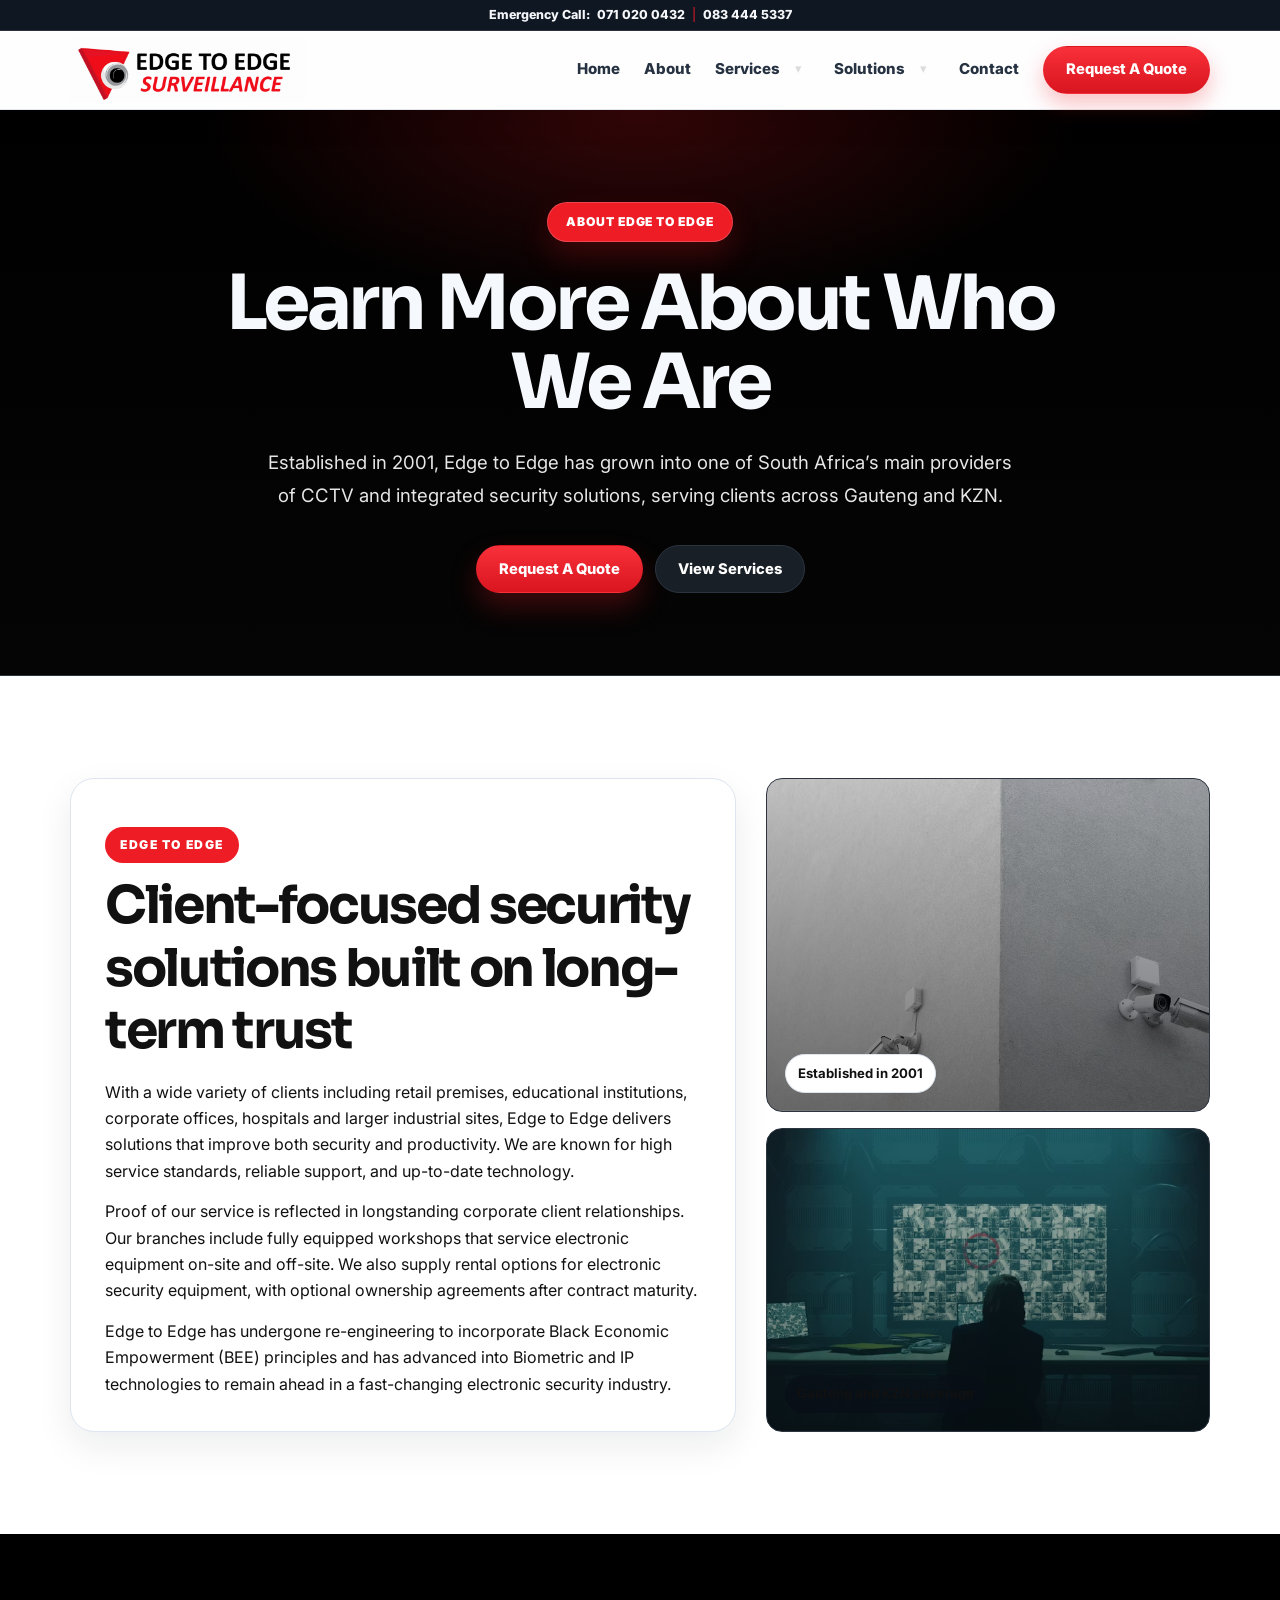
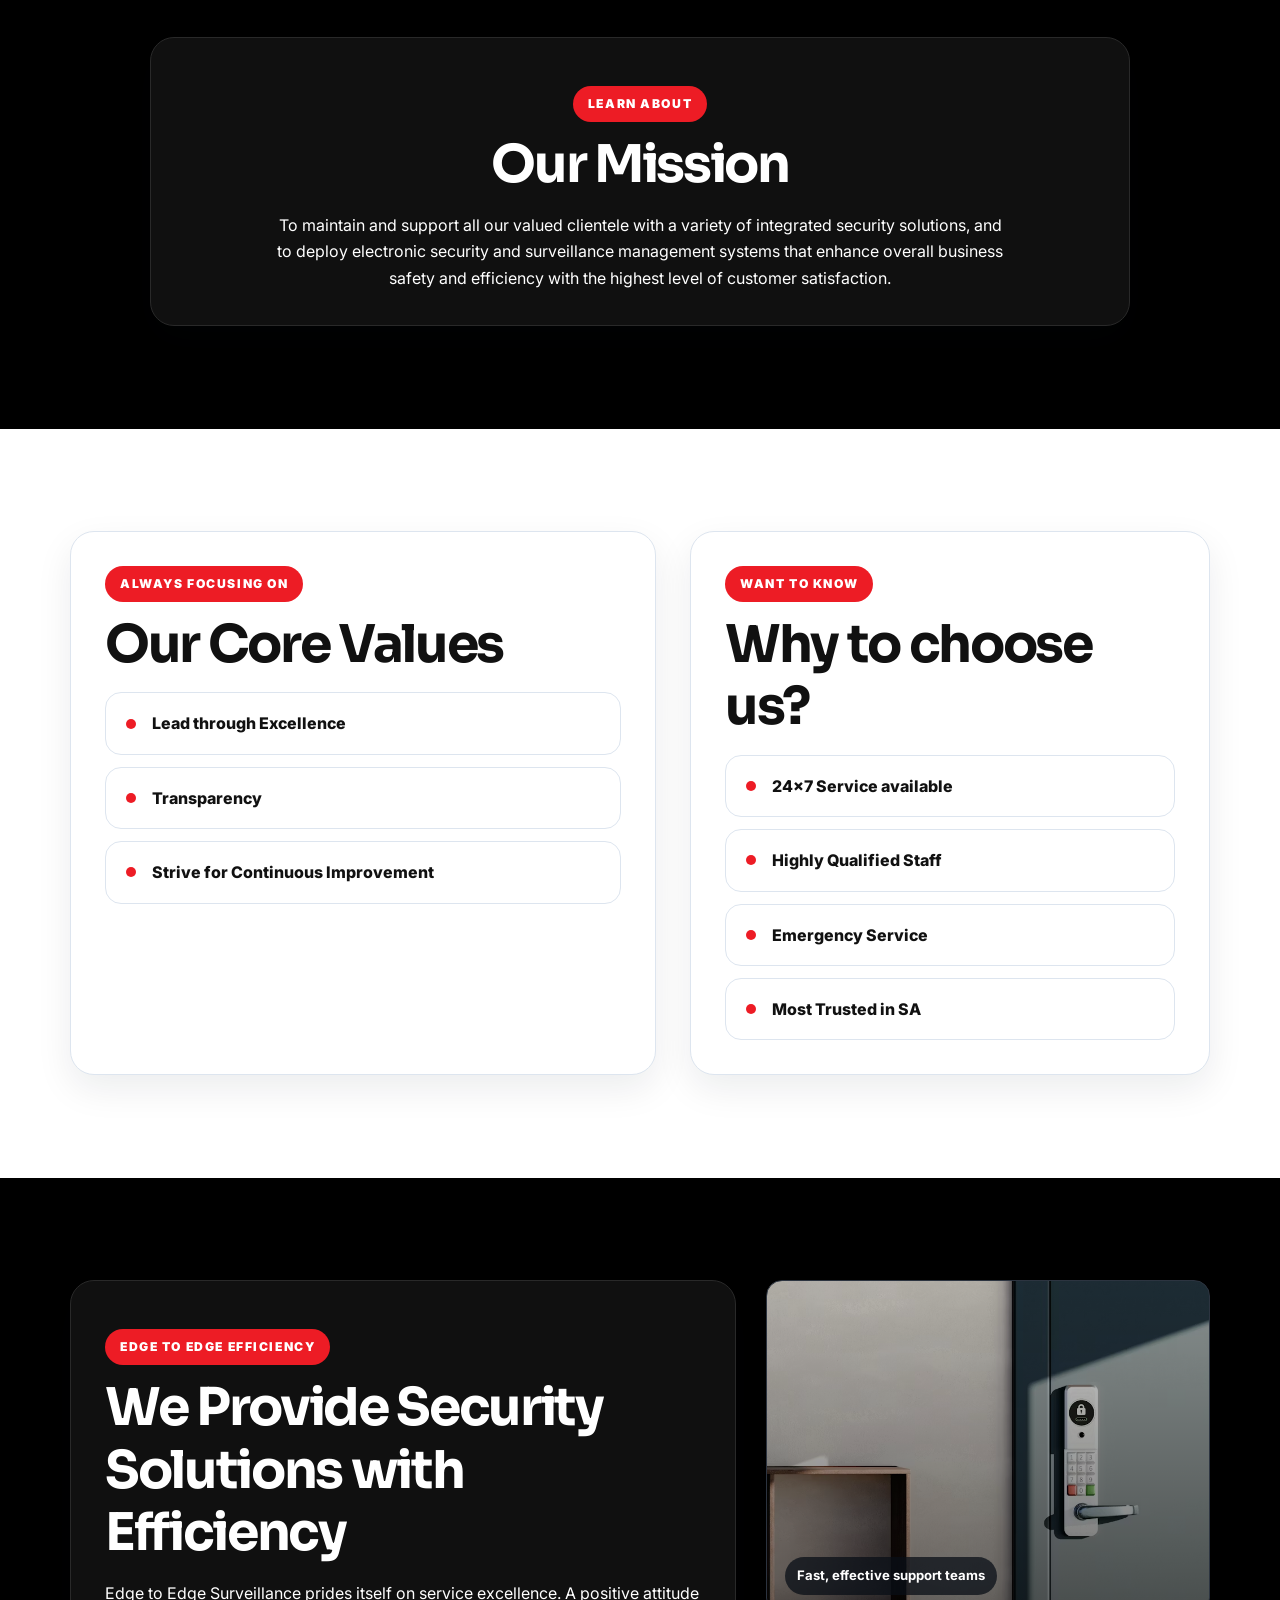
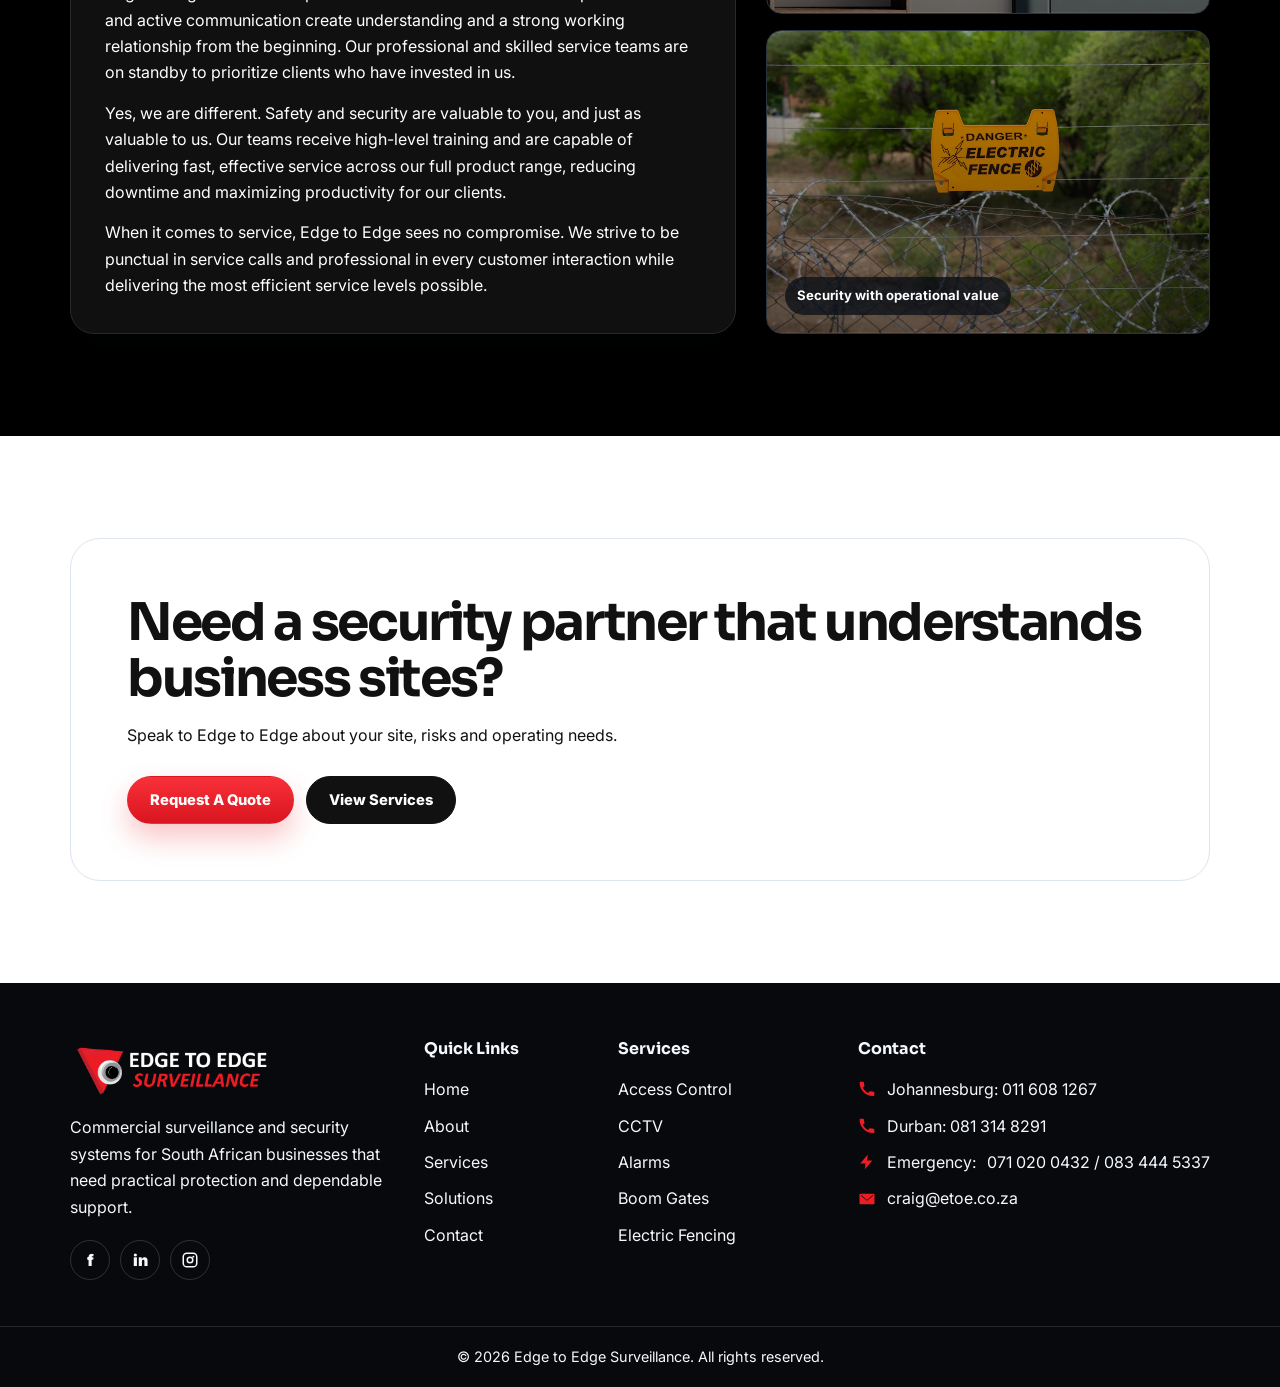
==== commit 06b3bad1: "Bust asset cache for latest styles" ====
--- a/about.html
+++ b/about.html
@@ -7,7 +7,7 @@
     <link rel="preconnect" href="https://fonts.googleapis.com" />
     <link rel="preconnect" href="https://fonts.gstatic.com" crossorigin />
     <link href="https://fonts.googleapis.com/css2?family=Inter:wght@400;500;600;700;800&family=Sora:wght@600;700;800&display=swap" rel="stylesheet" />
-    <link rel="stylesheet" href="style.css" />
+    <link rel="stylesheet" href="style.css?v=d2528e1" />
   </head>
   <body data-page="about">
     <header class="site-header">
@@ -15,7 +15,7 @@
       <nav class="navbar" aria-label="Primary navigation">
         <a class="brand" href="index.html"><img src="etelogo.png" alt="Edge to Edge Surveillance logo" /></a>
         <button class="menu-toggle" type="button" aria-label="Open menu" aria-expanded="false" data-menu-toggle><span></span><span></span><span></span></button>
-        <div class="nav-panel" data-nav-panel><a data-nav="home" href="index.html">Home</a><a data-nav="about" href="about.html">About</a><div class="nav-dropdown" data-services-dropdown><a data-nav="services" href="services.html">Services</a><button class="nav-dropdown-toggle" type="button" aria-label="Open services menu" aria-expanded="false" data-services-toggle>▾</button><div class="nav-dropdown-menu"><a href="services.html#access-control">Access Control</a><a href="services.html#alarms">Alarms</a><a href="services.html#boom-gates">Boom Gates</a><a href="services.html#cctv">CCTV</a><a href="services.html#control-room">CCTV Control Room</a><a href="services.html#electric-fencing">Electric Fencing</a><a href="services.html#solar">Solar</a></div></div><div class="nav-dropdown" data-solutions-dropdown><a data-nav="solutions" href="solutions.html">Solutions</a><button class="nav-dropdown-toggle" type="button" aria-label="Open solutions menu" aria-expanded="false" data-solutions-toggle>▾</button><div class="nav-dropdown-menu"><a href="solutions.html#finance-options">Finance Options</a><a href="solutions.html#sla-options">Service Level Agreement Options</a></div></div><a data-nav="contact" href="contact.html">Contact</a><a class="btn btn-primary" href="contact.html">Request A Quote</a></div>
+        <div class="nav-panel" data-nav-panel><a data-nav="home" href="index.html">Home</a><a data-nav="about" href="about.html">About</a><div class="nav-dropdown" data-services-dropdown><a data-nav="services" href="services.html">Services</a><button class="nav-dropdown-toggle" type="button" aria-label="Open services menu" aria-expanded="false" data-services-toggle>▾</button><div class="nav-dropdown-menu"><a href="services.html#access-control">Access Control</a><a href="services.html#alarms">Alarms</a><a href="services.html#boom-gates">Boom Gates</a><a href="services.html#cctv">CCTV</a><a href="services.html#control-room">CCTV Control Room</a><a href="services.html#electric-fencing">Electric Fencing</a><a href="services.html#solar">Solar</a></div></div><div class="nav-dropdown" data-solutions-dropdown><a data-nav="solutions" href="solutions.html">Solutions</a><button class="nav-dropdown-toggle" type="button" aria-label="Open solutions menu" aria-expanded="false" data-solutions-toggle>▾</button><div class="nav-dropdown-menu"><a href="solutions.html#finance-options">Finance Options</a><a href="solutions.html#sla-options">Service Level Agreement Options</a></div></div><a data-nav="contact" href="contact.html">Contact</a><a class="btn btn-primary" href="contact.html#contact-form">Request A Quote</a></div>
       </nav>
     </header>
     <main>
@@ -25,7 +25,7 @@
           <h1>Learn More About Who We Are</h1>
           <p class="lead">Established in 2001, Edge to Edge has grown into one of South Africa’s main providers of CCTV and integrated security solutions, serving clients across Gauteng and KZN.</p>
           <div class="button-row page-hero-actions">
-            <a class="btn btn-primary" href="contact.html">Request A Quote</a>
+            <a class="btn btn-primary" href="contact.html#contact-form">Request A Quote</a>
             <a class="btn btn-secondary" href="services.html">View Services</a>
           </div>
         </div>
@@ -100,9 +100,9 @@
           </div>
         </div>
       </section>
-      <section class="section white-section cta-section"><div class="container cta-box reveal"><h2>Need a security partner that understands business sites?</h2><p>Speak to Edge to Edge about your site, risks and operating needs.</p><div class="button-row"><a class="btn btn-primary" href="contact.html">Request A Quote</a><a class="btn btn-white" href="services.html">View Services</a></div></div></section>
+      <section class="section white-section cta-section"><div class="container cta-box reveal"><h2>Need a security partner that understands business sites?</h2><p>Speak to Edge to Edge about your site, risks and operating needs.</p><div class="button-row"><a class="btn btn-primary" href="contact.html#contact-form">Request A Quote</a><a class="btn btn-white" href="services.html">View Services</a></div></div></section>
     </main>
-    <footer class="footer"><div class="container footer-grid"><div><img src="etelightlogo.png" alt="Edge to Edge Surveillance logo" /><p>Commercial surveillance and security systems for South African businesses that need practical protection and dependable support.</p><div class="socials"><a href="#">f</a><a href="#">in</a><a class="instagram-icon" href="#" aria-label="Instagram"><svg viewBox="0 0 24 24" aria-hidden="true"><path d="M7.8 2h8.4A5.8 5.8 0 0 1 22 7.8v8.4a5.8 5.8 0 0 1-5.8 5.8H7.8A5.8 5.8 0 0 1 2 16.2V7.8A5.8 5.8 0 0 1 7.8 2Zm0 2A3.8 3.8 0 0 0 4 7.8v8.4A3.8 3.8 0 0 0 7.8 20h8.4a3.8 3.8 0 0 0 3.8-3.8V7.8A3.8 3.8 0 0 0 16.2 4H7.8Zm8.7 2.2a1.3 1.3 0 1 1 0 2.6 1.3 1.3 0 0 1 0-2.6ZM12 7.3a4.7 4.7 0 1 1 0 9.4 4.7 4.7 0 0 1 0-9.4Zm0 2a2.7 2.7 0 1 0 0 5.4 2.7 2.7 0 0 0 0-5.4Z"/></svg></a></div></div><div><h3>Quick Links</h3><a href="index.html">Home</a><a href="about.html">About</a><a href="services.html">Services</a><a href="solutions.html">Solutions</a><a href="contact.html">Contact</a></div><div><h3>Services</h3><a href="services.html#access-control">Access Control</a><a href="services.html#cctv">CCTV</a><a href="services.html#alarms">Alarms</a><a href="services.html#boom-gates">Boom Gates</a><a href="services.html#electric-fencing">Electric Fencing</a></div><div><h3>Contact</h3><p>Johannesburg: 011 608 1267</p><p>Durban: 081 314 8291</p><p>Emergency: 071 020 0432 / 083 444 5337</p><a href="mailto:craig@etoe.co.za">craig@etoe.co.za</a></div></div><div class="footer-bottom">&copy; <span data-year></span> Edge to Edge Surveillance. All rights reserved.</div></footer>
-    <script src="script.js"></script>
+    <footer class="footer"><div class="container footer-grid"><div><img src="etelightlogo.png" alt="Edge to Edge Surveillance logo" /><p>Commercial surveillance and security systems for South African businesses that need practical protection and dependable support.</p><div class="socials"><a href="#">f</a><a href="#">in</a><a class="instagram-icon" href="#" aria-label="Instagram"><svg viewBox="0 0 24 24" aria-hidden="true"><path d="M7.8 2h8.4A5.8 5.8 0 0 1 22 7.8v8.4a5.8 5.8 0 0 1-5.8 5.8H7.8A5.8 5.8 0 0 1 2 16.2V7.8A5.8 5.8 0 0 1 7.8 2Zm0 2A3.8 3.8 0 0 0 4 7.8v8.4A3.8 3.8 0 0 0 7.8 20h8.4a3.8 3.8 0 0 0 3.8-3.8V7.8A3.8 3.8 0 0 0 16.2 4H7.8Zm8.7 2.2a1.3 1.3 0 1 1 0 2.6 1.3 1.3 0 0 1 0-2.6ZM12 7.3a4.7 4.7 0 1 1 0 9.4 4.7 4.7 0 0 1 0-9.4Zm0 2a2.7 2.7 0 1 0 0 5.4 2.7 2.7 0 0 0 0-5.4Z"/></svg></a></div></div><div><h3>Quick Links</h3><a href="index.html">Home</a><a href="about.html">About</a><a href="services.html">Services</a><a href="solutions.html">Solutions</a><a href="contact.html">Contact</a></div><div><h3>Services</h3><a href="services.html#access-control">Access Control</a><a href="services.html#cctv">CCTV</a><a href="services.html#alarms">Alarms</a><a href="services.html#boom-gates">Boom Gates</a><a href="services.html#electric-fencing">Electric Fencing</a></div><div><h3>Contact</h3><p>Johannesburg: 011 608 1267</p><p>Durban: 081 314 8291</p><p class="footer-emergency">Emergency: <span>071 020 0432 / 083 444 5337</span></p><a href="mailto:craig@etoe.co.za">craig@etoe.co.za</a></div></div><div class="footer-bottom">&copy; <span data-year></span> Edge to Edge Surveillance. All rights reserved.</div></footer>
+    <script src="script.js?v=d2528e1"></script>
   </body>
 </html>
--- a/style.css
+++ b/style.css
@@ -8,6 +8,7 @@
   --text-grey: #32465e;
   --shadow: 0 20px 52px rgba(0, 0, 0, 0.36);
   --radius: 22px;
+  --header-height: 122px;
 }
 
 * {
@@ -32,6 +33,10 @@
   overflow: hidden;
 }
 
+body.menu-navigating .nav-panel {
+  transition: none !important;
+}
+
 body.menu-open::before {
   content: "";
   position: fixed;
@@ -61,12 +66,19 @@
 }
 
 .site-header {
-  position: sticky;
+  position: fixed;
   top: 0;
+  left: 0;
+  right: 0;
+  width: 100%;
   z-index: 100;
   background: rgba(10, 13, 17, 0.94);
   border-bottom: 1px solid var(--border-grey);
   backdrop-filter: blur(16px);
+}
+
+main {
+  padding-top: var(--header-height);
 }
 
 .emergency-bar {
@@ -1769,6 +1781,10 @@
   box-shadow: var(--shadow);
 }
 
+#contact-form {
+  scroll-margin-top: 130px;
+}
+
 .contact-form label {
   display: grid;
   gap: 7px;
@@ -1899,6 +1915,52 @@
 
 .footer-grid > div:first-child p {
   white-space: normal;
+}
+
+.footer .footer-emergency {
+  white-space: nowrap;
+}
+
+.footer .footer-emergency span {
+  white-space: nowrap;
+}
+
+.footer-grid > div:last-child :is(p, a[href^="mailto:"]) {
+  display: flex;
+  align-items: center;
+  gap: 11px;
+}
+
+.footer-grid > div:last-child :is(p, a[href^="mailto:"])::before {
+  content: "";
+  width: 18px;
+  height: 18px;
+  display: inline-block;
+  flex: 0 0 18px;
+  background-color: #ed1c25;
+  background-repeat: no-repeat;
+  background-position: center;
+  background-size: 18px 18px;
+}
+
+.footer-grid > div:last-child p:nth-of-type(1)::before {
+  mask: url("data:image/svg+xml,%3Csvg viewBox='0 0 24 24' xmlns='http://www.w3.org/2000/svg'%3E%3Cpath d='M6.62 10.79c1.44 2.83 3.76 5.15 6.59 6.59l2.2-2.2c.31-.31.76-.42 1.17-.28 1.29.42 2.67.65 4.08.65.64 0 1.16.52 1.16 1.16v3.49c0 .64-.52 1.16-1.16 1.16C10.56 21.86 2.14 13.44 2.14 3.34c0-.64.52-1.16 1.16-1.16h3.5c.64 0 1.16.52 1.16 1.16 0 1.41.22 2.79.65 4.08.13.41.03.86-.29 1.17l-2.2 2.2Z'/%3E%3C/svg%3E") center / contain no-repeat;
+  -webkit-mask: url("data:image/svg+xml,%3Csvg viewBox='0 0 24 24' xmlns='http://www.w3.org/2000/svg'%3E%3Cpath d='M6.62 10.79c1.44 2.83 3.76 5.15 6.59 6.59l2.2-2.2c.31-.31.76-.42 1.17-.28 1.29.42 2.67.65 4.08.65.64 0 1.16.52 1.16 1.16v3.49c0 .64-.52 1.16-1.16 1.16C10.56 21.86 2.14 13.44 2.14 3.34c0-.64.52-1.16 1.16-1.16h3.5c.64 0 1.16.52 1.16 1.16 0 1.41.22 2.79.65 4.08.13.41.03.86-.29 1.17l-2.2 2.2Z'/%3E%3C/svg%3E") center / contain no-repeat;
+}
+
+.footer-grid > div:last-child p:nth-of-type(2)::before {
+  mask: url("data:image/svg+xml,%3Csvg viewBox='0 0 24 24' xmlns='http://www.w3.org/2000/svg'%3E%3Cpath d='M6.62 10.79c1.44 2.83 3.76 5.15 6.59 6.59l2.2-2.2c.31-.31.76-.42 1.17-.28 1.29.42 2.67.65 4.08.65.64 0 1.16.52 1.16 1.16v3.49c0 .64-.52 1.16-1.16 1.16C10.56 21.86 2.14 13.44 2.14 3.34c0-.64.52-1.16 1.16-1.16h3.5c.64 0 1.16.52 1.16 1.16 0 1.41.22 2.79.65 4.08.13.41.03.86-.29 1.17l-2.2 2.2Z'/%3E%3C/svg%3E") center / contain no-repeat;
+  -webkit-mask: url("data:image/svg+xml,%3Csvg viewBox='0 0 24 24' xmlns='http://www.w3.org/2000/svg'%3E%3Cpath d='M6.62 10.79c1.44 2.83 3.76 5.15 6.59 6.59l2.2-2.2c.31-.31.76-.42 1.17-.28 1.29.42 2.67.65 4.08.65.64 0 1.16.52 1.16 1.16v3.49c0 .64-.52 1.16-1.16 1.16C10.56 21.86 2.14 13.44 2.14 3.34c0-.64.52-1.16 1.16-1.16h3.5c.64 0 1.16.52 1.16 1.16 0 1.41.22 2.79.65 4.08.13.41.03.86-.29 1.17l-2.2 2.2Z'/%3E%3C/svg%3E") center / contain no-repeat;
+}
+
+.footer-grid > div:last-child .footer-emergency::before {
+  mask: url("data:image/svg+xml,%3Csvg viewBox='0 0 24 24' xmlns='http://www.w3.org/2000/svg'%3E%3Cpath d='M13 2 3 14h7l-1 8 10-12h-7l1-8Z'/%3E%3C/svg%3E") center / contain no-repeat;
+  -webkit-mask: url("data:image/svg+xml,%3Csvg viewBox='0 0 24 24' xmlns='http://www.w3.org/2000/svg'%3E%3Cpath d='M13 2 3 14h7l-1 8 10-12h-7l1-8Z'/%3E%3C/svg%3E") center / contain no-repeat;
+}
+
+.footer-grid > div:last-child a[href^="mailto:"]::before {
+  mask: url("data:image/svg+xml,%3Csvg viewBox='0 0 24 24' xmlns='http://www.w3.org/2000/svg'%3E%3Cpath d='M3 5h18c.55 0 1 .45 1 1v12c0 .55-.45 1-1 1H3c-.55 0-1-.45-1-1V6c0-.55.45-1 1-1Zm9 8.2L4.8 7H4v.55l8 6.85 8-6.85V7h-.8L12 13.2Z'/%3E%3C/svg%3E") center / contain no-repeat;
+  -webkit-mask: url("data:image/svg+xml,%3Csvg viewBox='0 0 24 24' xmlns='http://www.w3.org/2000/svg'%3E%3Cpath d='M3 5h18c.55 0 1 .45 1 1v12c0 .55-.45 1-1 1H3c-.55 0-1-.45-1-1V6c0-.55.45-1 1-1Zm9 8.2L4.8 7H4v.55l8 6.85 8-6.85V7h-.8L12 13.2Z'/%3E%3C/svg%3E") center / contain no-repeat;
 }
 
 .footer a:hover {
@@ -2272,6 +2334,10 @@
     margin-right: auto;
   }
 
+  .footer-grid > div:last-child :is(p, a[href^="mailto:"]) {
+    justify-content: center;
+  }
+
   .socials {
     justify-content: center;
   }
@@ -2397,9 +2463,16 @@
 }
 
 .site-header {
+  position: fixed !important;
+  top: 0;
+  left: 0;
+  right: 0;
+  width: 100%;
   background: rgba(255, 255, 255, 0.86);
   border-bottom: 1px solid #e3e8ef;
   backdrop-filter: blur(14px);
+  z-index: 1000;
+  box-shadow: 0 10px 30px rgba(10, 12, 16, 0.08);
 }
 
 .emergency-bar {
@@ -2940,6 +3013,29 @@
 
   .hero-dots {
     margin-top: 18px;
+  }
+}
+
+@media (max-width: 768px) {
+  body[data-page="home"] .hero {
+    min-height: 610px;
+    align-items: start;
+    padding: 30px 0 64px;
+  }
+
+  body[data-page="home"] .hero-centered {
+    padding-top: 18px;
+  }
+}
+
+@media (max-width: 420px) {
+  body[data-page="home"] .hero {
+    min-height: 620px;
+    padding: 24px 0 58px;
+  }
+
+  body[data-page="home"] .hero-centered {
+    padding-top: 10px;
   }
 }
 
@@ -3347,6 +3443,12 @@
     transform: translateX(0) !important;
   }
 
+  .menu-navigating .nav-panel {
+    transition: none !important;
+    opacity: 1 !important;
+    transform: translateX(0) !important;
+  }
+
   .nav-panel > a:not(.btn),
   .nav-dropdown > a {
     width: 100%;
@@ -3571,3 +3673,320 @@
   }
 
 }
+
+/* Final mobile polish after all overrides */
+@media (max-width: 768px) {
+  body[data-page="home"] .hero {
+    min-height: 600px !important;
+    align-items: start !important;
+    padding-top: 66px !important;
+    padding-bottom: 58px !important;
+  }
+
+  body[data-page="home"] .hero-centered {
+    padding-top: 24px !important;
+  }
+}
+
+@media (max-width: 420px) {
+  body[data-page="home"] .hero {
+    min-height: 610px !important;
+    padding-top: 56px !important;
+    padding-bottom: 54px !important;
+  }
+
+  body[data-page="home"] .hero-centered {
+    padding-top: 18px !important;
+  }
+}
+
+.footer .footer-emergency {
+  white-space: nowrap !important;
+  font-size: clamp(0.82rem, 2.7vw, 1rem);
+}
+
+.footer .footer-emergency span {
+  white-space: nowrap !important;
+}
+
+body[data-page="home"] .services-preview .service-card > a[href*="contact.html"] {
+  color: #ffffff !important;
+  -webkit-text-fill-color: #ffffff !important;
+}
+
+a[href*="contact.html#contact-form"],
+a[href*="contact.html#contact-form"] *,
+.btn-primary,
+.btn-primary * {
+  color: #ffffff !important;
+  -webkit-text-fill-color: #ffffff !important;
+}
+
+/* Dedicated Mamba-style mobile menu */
+.mobile-menu {
+  display: none;
+}
+
+/* Final Mamba-style mobile drawer fix */
+@media (max-width: 980px) {
+  body.menu-open {
+    overflow: hidden !important;
+  }
+
+  .nav-panel {
+    display: none !important;
+  }
+
+  .menu-toggle.active span:nth-child(1) {
+    transform: translateY(7px) rotate(45deg);
+  }
+
+  .menu-toggle.active span:nth-child(2) {
+    opacity: 0;
+  }
+
+  .menu-toggle.active span:nth-child(3) {
+    transform: translateY(-7px) rotate(-45deg);
+  }
+
+  .mobile-menu {
+    position: fixed;
+    top: 0;
+    right: 0;
+    width: 100%;
+    height: 100vh;
+    height: 100dvh;
+    display: block;
+    overflow-y: auto;
+    padding: 0 22px 30px;
+    background: #ffffff;
+    box-shadow: -5px 0 20px rgba(0, 0, 0, 0.18);
+    transform: translateX(100%);
+    -webkit-transform: translateX(100%);
+    transition: transform 0.42s cubic-bezier(0.16, 1, 0.3, 1);
+    -webkit-transition: -webkit-transform 0.42s cubic-bezier(0.16, 1, 0.3, 1);
+    z-index: 1001;
+    -webkit-overflow-scrolling: touch;
+    will-change: transform;
+    backface-visibility: hidden;
+    -webkit-backface-visibility: hidden;
+  }
+
+  .mobile-menu.active {
+    transform: translateX(0);
+    -webkit-transform: translateX(0);
+  }
+
+  .mobile-menu-top {
+    position: sticky;
+    top: 0;
+    z-index: 2;
+    display: grid;
+    grid-template-columns: 48px 1fr 48px;
+    align-items: center;
+    gap: 10px;
+    padding: 22px 0 16px;
+    margin-bottom: 16px;
+    border-bottom: 2px solid #ed1c25;
+    background: #ffffff;
+  }
+
+  .mobile-logo {
+    grid-column: 2;
+    padding: 0;
+    text-align: center;
+    border-bottom: 0;
+    margin-bottom: 0;
+  }
+
+  .mobile-logo img {
+    width: min(230px, 68vw);
+    height: auto;
+    margin: 0 auto;
+  }
+
+  .mobile-close {
+    grid-column: 3;
+    position: relative;
+    width: 46px;
+    height: 46px;
+    border: 1px solid #d7d7d7;
+    border-radius: 999px;
+    background: #ffffff;
+    box-shadow: 0 12px 28px rgba(17, 17, 17, 0.12);
+    cursor: pointer;
+  }
+
+  .mobile-close span {
+    position: absolute;
+    left: 50%;
+    top: 50%;
+    width: 20px;
+    height: 2px;
+    border-radius: 999px;
+    background: #111111;
+    transform-origin: center;
+  }
+
+  .mobile-close span:first-child {
+    transform: translate(-50%, -50%) rotate(45deg);
+  }
+
+  .mobile-close span:last-child {
+    transform: translate(-50%, -50%) rotate(-45deg);
+  }
+
+  .mobile-close:hover {
+    border-color: #ed1c25;
+    background: #ed1c25;
+  }
+
+  .mobile-close:hover span {
+    background: #ffffff;
+  }
+
+  .mobile-nav {
+    display: grid;
+    gap: 6px;
+  }
+
+  .mobile-link {
+    width: 100%;
+    display: flex;
+    align-items: center;
+    justify-content: center;
+    padding: 15px 16px;
+    border: 0;
+    border-bottom: 1px solid #eeeeee;
+    background: transparent;
+    color: #111111;
+    font: inherit;
+    font-size: 1.04rem;
+    font-weight: 850;
+    text-align: center;
+    opacity: 0;
+    transform: translate3d(0, 34px, 0);
+    transition: color 0.25s ease, transform 0.62s cubic-bezier(0.16, 1, 0.3, 1), opacity 0.45s ease;
+    transition-delay: 0s;
+  }
+
+  .mobile-menu.active .mobile-link,
+  .mobile-menu.active .mobile-dropdown {
+    opacity: 1;
+    transform: translate3d(0, 0, 0);
+    transition-delay: calc(0.095s * var(--item-index, 0));
+  }
+
+  .mobile-link:hover,
+  .mobile-link.active {
+    color: #ed1c25;
+  }
+
+  .mobile-dropdown {
+    opacity: 0;
+    transform: translate3d(0, 34px, 0);
+    transition: transform 0.62s cubic-bezier(0.16, 1, 0.3, 1), opacity 0.45s ease;
+  }
+
+  .mobile-dropdown-toggle {
+    cursor: pointer;
+    border: 1px solid #eeeeee;
+    border-radius: 16px;
+    background: #f8f8f8;
+  }
+
+  .mobile-dropdown-toggle span {
+    margin-left: 8px;
+    transition: transform 0.22s ease;
+  }
+
+  .mobile-dropdown.is-open .mobile-dropdown-toggle {
+    color: #ed1c25;
+  }
+
+  .mobile-dropdown.is-open .mobile-dropdown-toggle span {
+    transform: rotate(180deg);
+  }
+
+  .mobile-dropdown-menu {
+    max-height: 0;
+    overflow: hidden;
+    margin-top: 0;
+    padding: 0 10px;
+    border: 1px solid transparent;
+    border-radius: 16px;
+    background: #fafafa;
+    transition: max-height 0.3s ease, margin-top 0.3s ease, padding 0.3s ease, border-color 0.3s ease;
+  }
+
+  .mobile-dropdown.is-open .mobile-dropdown-menu {
+    max-height: 440px;
+    margin-top: 8px;
+    padding: 10px;
+    border-color: #eeeeee;
+  }
+
+  .mobile-sub-link {
+    display: block;
+    padding: 12px;
+    border-bottom: 1px solid #eeeeee;
+    border-radius: 12px;
+    color: #111111;
+    font-size: 0.92rem;
+    font-weight: 750;
+    text-align: center;
+  }
+
+  .mobile-sub-link:hover {
+    background: rgba(237, 28, 37, 0.08);
+    color: #ed1c25;
+  }
+
+  .mobile-quote {
+    min-height: 56px;
+    display: grid;
+    place-items: center;
+    margin-top: 14px;
+    border: 0;
+    border-radius: 999px;
+    background: #ed1c25;
+    color: #ffffff !important;
+  }
+
+  .mobile-menu a,
+  .mobile-menu button,
+  .menu-toggle {
+    touch-action: manipulation;
+    -webkit-tap-highlight-color: transparent !important;
+  }
+}
+
+@media (max-width: 839px) {
+  body[data-page="solutions"] .finance-options-block {
+    padding: 22px !important;
+  }
+
+  body[data-page="solutions"] .finance-advantages {
+    padding-top: 18px;
+  }
+
+  body[data-page="solutions"] .finance-advantages ul {
+    gap: 10px;
+    margin-top: 14px;
+  }
+
+  body[data-page="solutions"] .finance-advantages li {
+    min-height: auto !important;
+    padding: 12px 14px 12px 42px;
+    border-radius: 14px;
+    line-height: 1.45;
+  }
+
+  body[data-page="solutions"] .finance-advantages li::before {
+    left: 14px;
+    top: 14px;
+    width: 18px;
+    height: 18px;
+    font-size: 0.68rem;
+  }
+}
